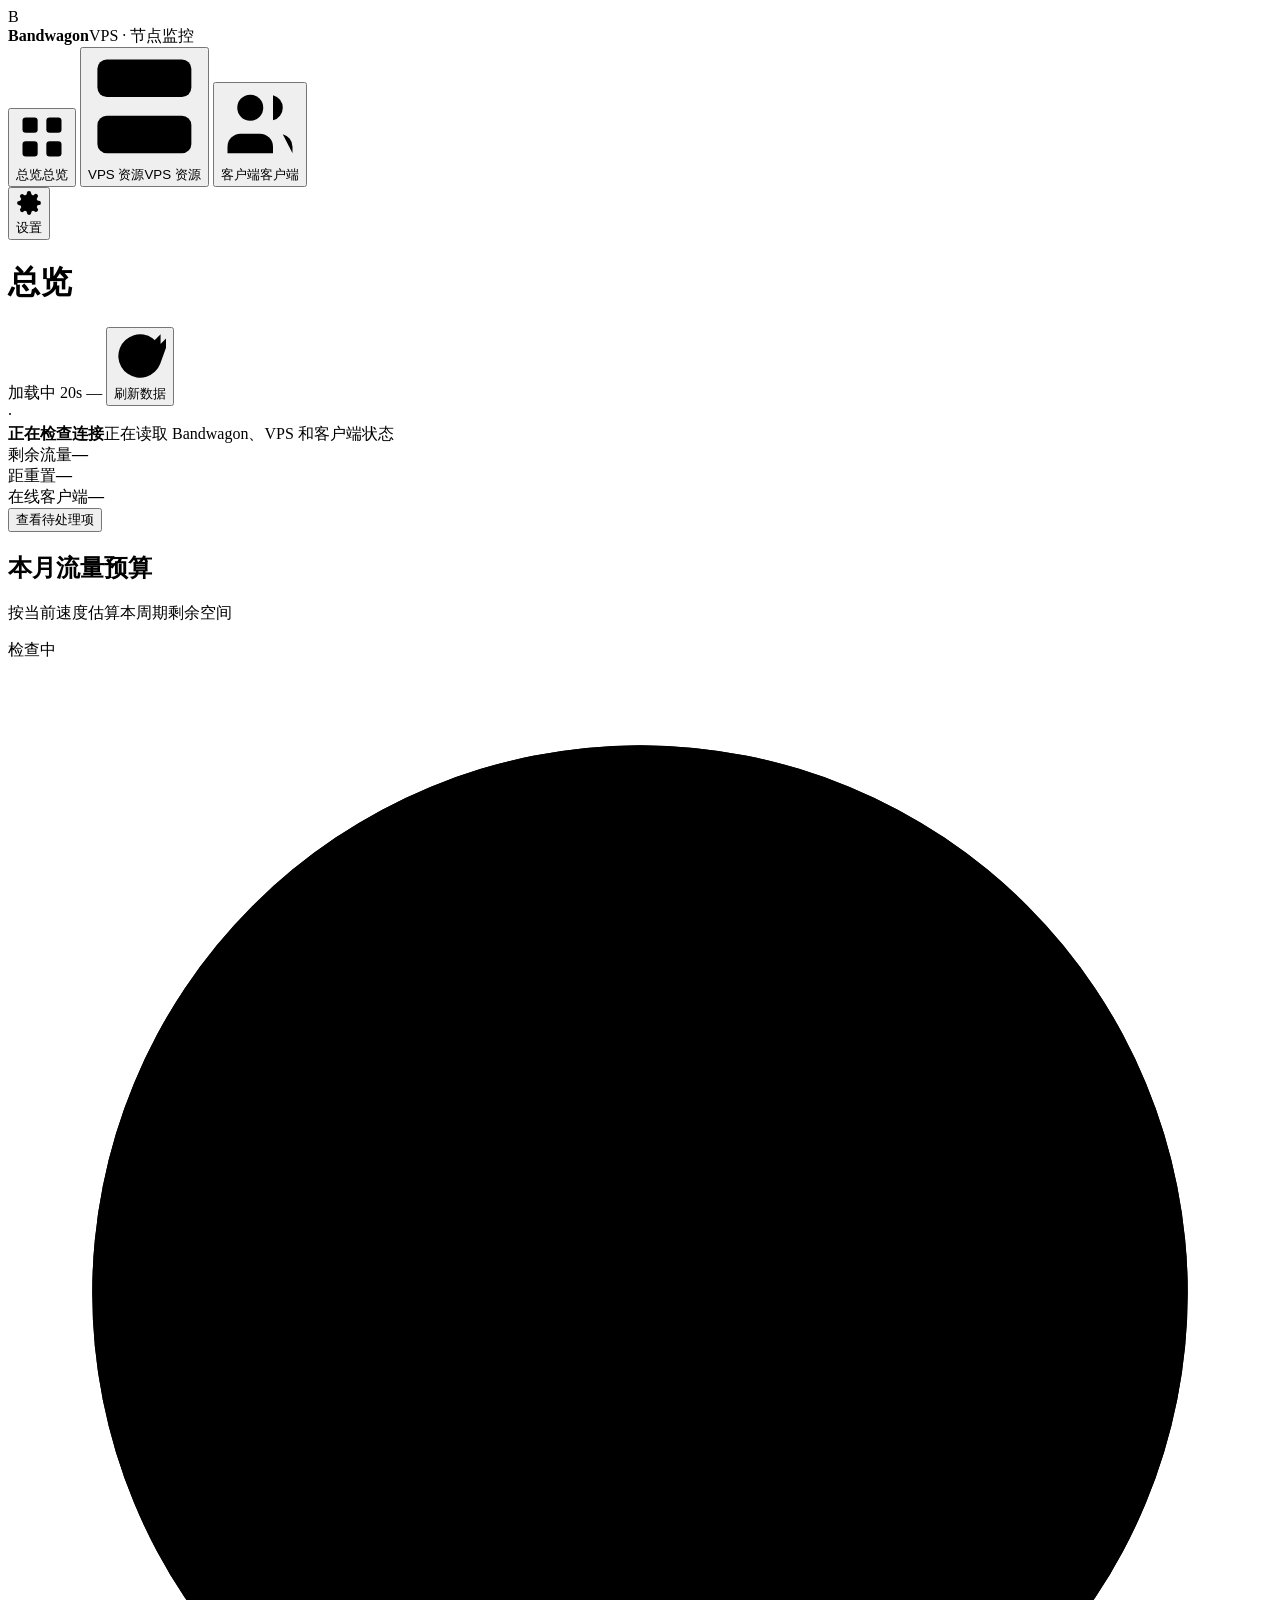
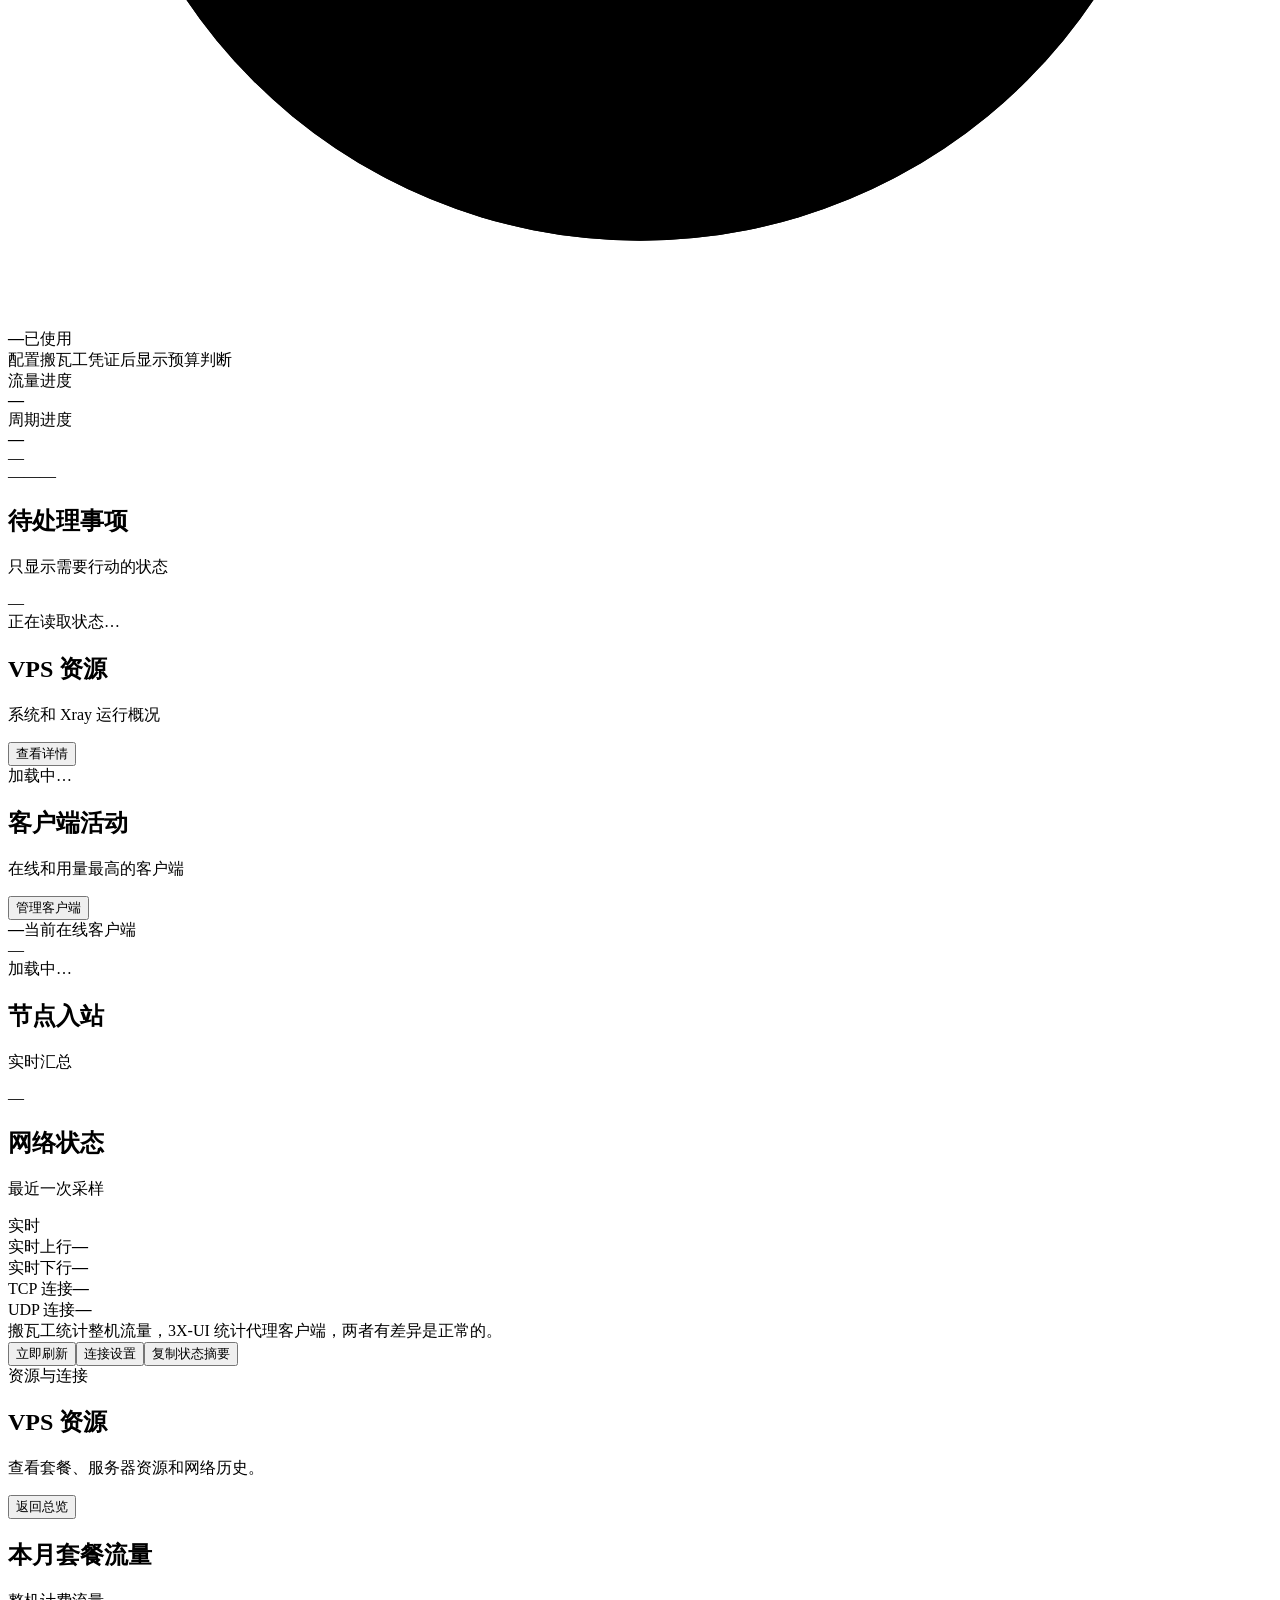
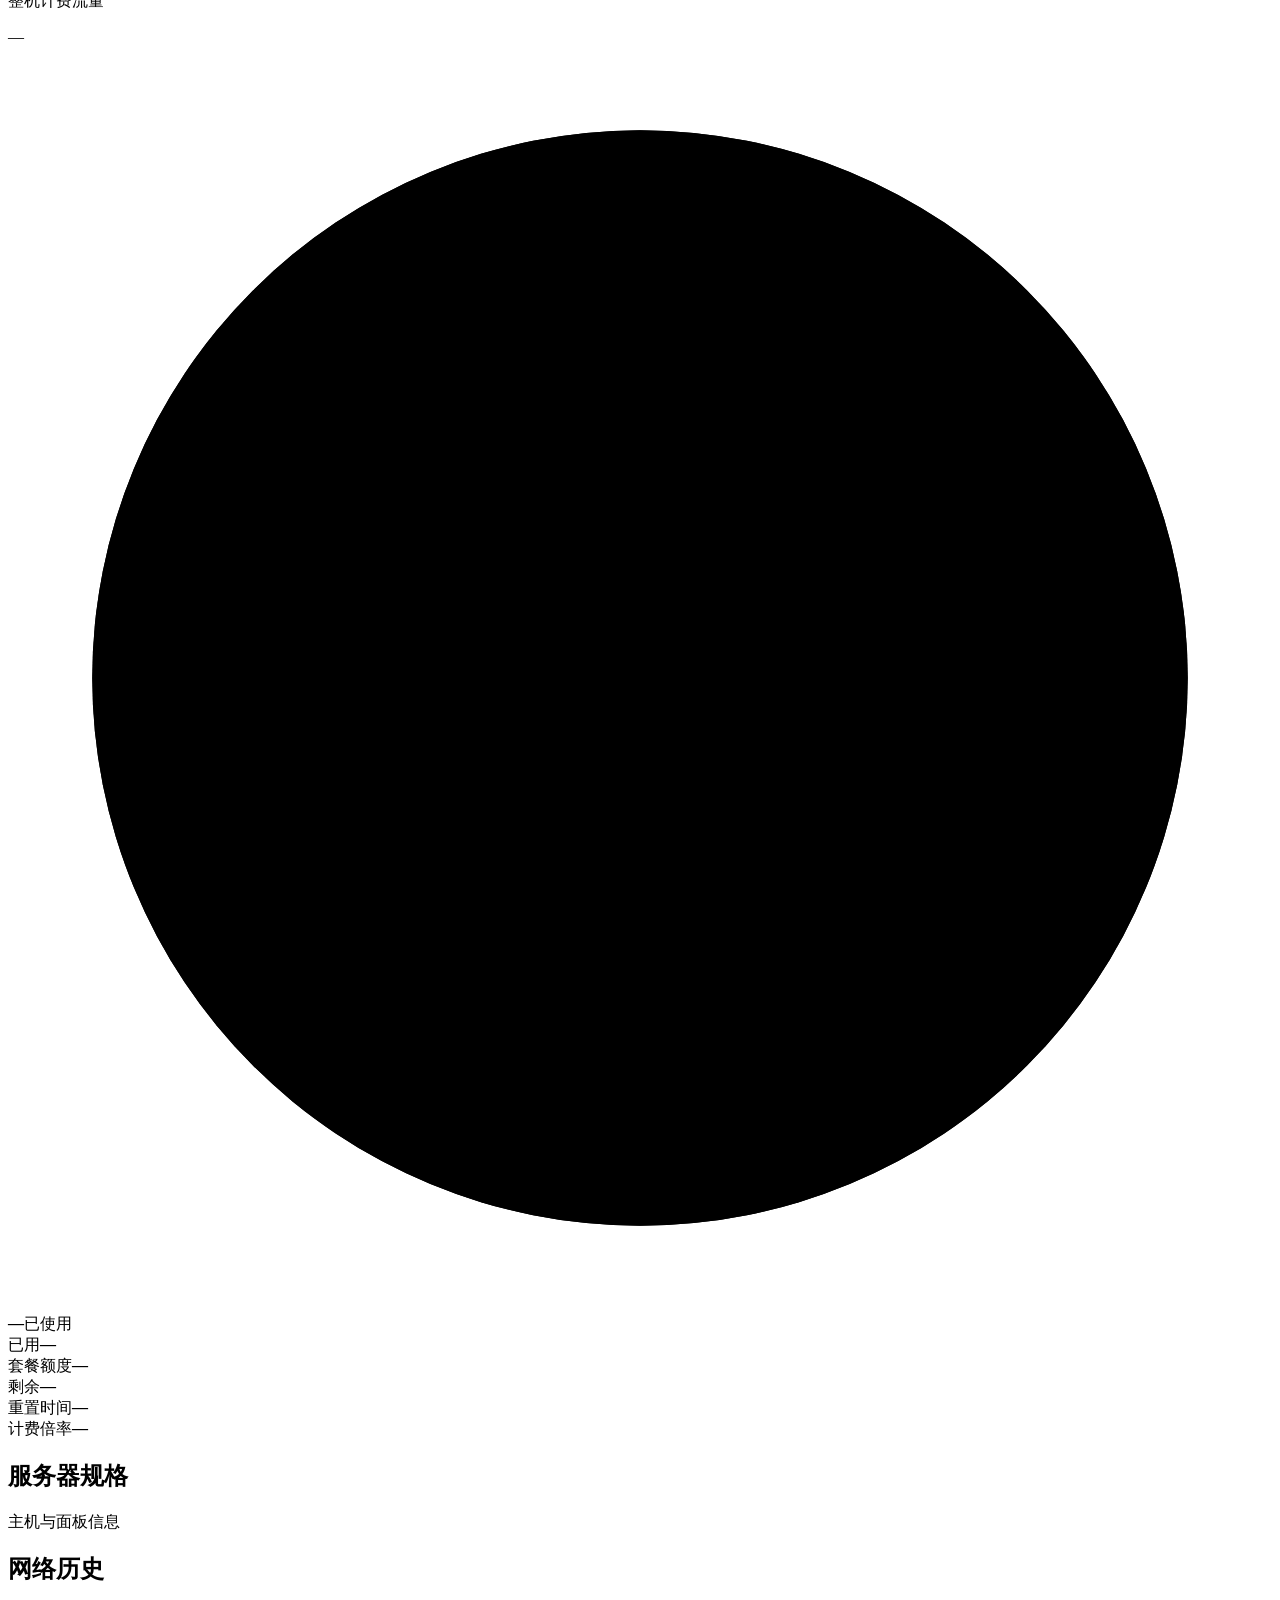
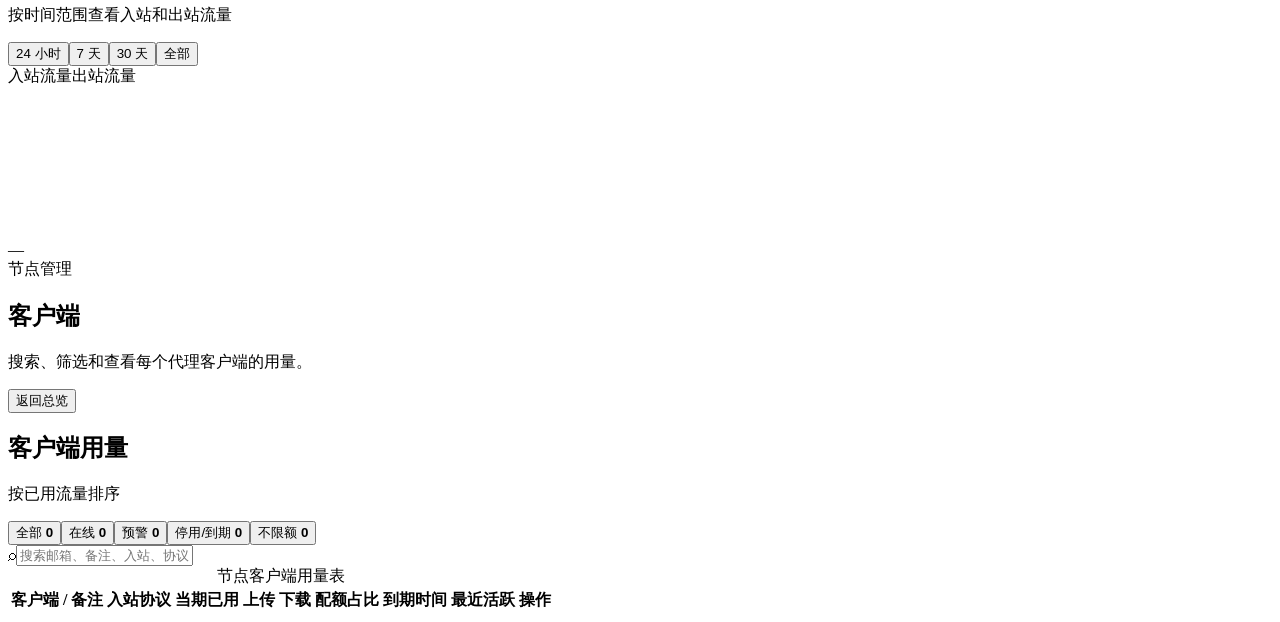
==== web/index.html @ 599cb710 "remove redundant subtitle and footer text for cleaner UI" ====
<!DOCTYPE html>
<html lang="zh-CN" data-theme="light">
<head>
  <meta charset="UTF-8" />
  <meta name="viewport" content="width=device-width, initial-scale=1" />
  <title>Bandwagon · 流量监控</title>
  <meta name="color-scheme" content="light dark" />
  <link rel="stylesheet" href="/assets/styles.css" />
  <script>
    (() => {
      const saved = localStorage.getItem("wagongTheme");
      document.documentElement.dataset.theme = saved === "dark" ? "dark" : "light";
    })();
  </script>
</head>
<body>
  <div class="app-shell">
    <aside class="sidebar" aria-label="主导航">
      <div class="brand">
        <div class="brand-mark" aria-hidden="true">B</div>
        <div class="brand-copy"><strong>Bandwagon</strong><span>VPS · 节点监控</span></div>
      </div>
      <nav class="nav" aria-label="页面导航">
        <button class="nav-item active" data-tab="overview" type="button" aria-current="page">
          <svg viewBox="0 0 24 24" aria-hidden="true"><rect x="3" y="3" width="7" height="7" rx="1.5"/><rect x="14" y="3" width="7" height="7" rx="1.5"/><rect x="14" y="14" width="7" height="7" rx="1.5"/><rect x="3" y="14" width="7" height="7" rx="1.5"/></svg><span>总览</span><span class="nav-tip">总览</span>
        </button>
        <button class="nav-item" data-tab="bwh" type="button">
          <svg viewBox="0 0 24 24" aria-hidden="true"><rect x="2" y="2" width="20" height="8" rx="2"/><rect x="2" y="14" width="20" height="8" rx="2"/><line x1="6" y1="6" x2="6.01" y2="6"/><line x1="6" y1="18" x2="6.01" y2="18"/></svg><span>VPS 资源</span><span class="nav-tip">VPS 资源</span>
        </button>
        <button class="nav-item" data-tab="clients" type="button">
          <svg viewBox="0 0 24 24" aria-hidden="true"><path d="M16 21v-2a4 4 0 0 0-4-4H6a4 4 0 0 0-4 4v2"/><circle cx="9" cy="7" r="4"/><path d="M22 21v-2a4 4 0 0 0-3-3.87"/><path d="M16 3.13a4 4 0 0 1 0 7.75"/></svg><span>客户端</span><span class="nav-tip">客户端</span>
        </button>
      </nav>
      <div class="side-bottom">
        <button class="nav-item" id="settingsBtn" type="button">
          <svg viewBox="0 0 24 24" aria-hidden="true"><circle cx="12" cy="12" r="3"/><path d="M19.4 15a1.65 1.65 0 0 0 .33 1.82l.06.06a2 2 0 0 1 0 2.83 2 2 0 0 1-2.83 0l-.06-.06a1.65 1.65 0 0 0-1.82-.33 1.65 1.65 0 0 0-1 1.51V21a2 2 0 0 1-2 2 2 2 0 0 1-2-2v-.09A1.65 1.65 0 0 0 9 19.4a1.65 1.65 0 0 0-1.82.33l-.06.06a2 2 0 0 1-2.83 0 2 2 0 0 1 0-2.83l.06-.06a1.65 1.65 0 0 0 .33-1.82 1.65 1.65 0 0 0-1.51-1H3a2 2 0 0 1-2-2 2 2 0 0 1 2-2h.09A1.65 1.65 0 0 0 4.6 9a1.65 1.65 0 0 0-.33-1.82l-.06-.06a2 2 0 0 1 0-2.83 2 2 0 0 1 2.83 0l.06.06a1.65 1.65 0 0 0 1.82.33H9a1.65 1.65 0 0 0 1-1.51V3a2 2 0 0 1 2-2 2 2 0 0 1 2 2v.09a1.65 1.65 0 0 0 1 1.51 1.65 1.65 0 0 0 1.82-.33l.06-.06a2 2 0 0 1 2.83 0 2 2 0 0 1 0 2.83l-.06.06a1.65 1.65 0 0 0-.33 1.82 1.65 1.65 0 0 0 1.51 1H21a2 2 0 0 1 2 2 2 2 0 0 1-2 2h-.09a1.65 1.65 0 0 0-1.51 1z"/></svg><span>设置</span>
        </button>
      </div>
    </aside>

    <main class="content">
      <header class="pagebar">
        <div><h1 id="pageTitle">总览</h1></div>
        <div class="pagebar-actions">
          <span id="modeChip" class="status-chip">加载中</span>
          <span id="countdownChip" class="countdown" title="自动刷新倒计时">20s</span>
          <span id="stamp" class="stamp">—</span>
          <button class="ghost refresh-btn" id="refreshBtn" type="button" title="刷新 (Cmd+R)"><svg class="spin-icon" viewBox="0 0 24 24" aria-hidden="true"><path d="M21.5 2v6h-6M21.34 15.57a10 10 0 1 1-.57-8.38l5.67-5.67"/></svg><span>刷新数据</span></button>
        </div>
      </header>
      <div id="banner" class="banner" role="status" aria-live="polite"></div>

      <section class="tab active" id="tab-overview" aria-labelledby="pageTitle">
        <div class="overview-stack">
          <section class="status-banner" id="healthSummary" aria-live="polite">
            <div class="status-symbol" id="healthSymbol" aria-hidden="true">·</div>
            <div class="status-copy"><strong id="healthTitle">正在检查连接</strong><span id="healthDetail">正在读取 Bandwagon、VPS 和客户端状态</span></div>
            <div class="health-facts"><div><span>剩余流量</span><b id="healthLeft">—</b></div><div><span>距重置</span><b id="healthReset">—</b></div><div><span>在线客户端</span><b id="healthOnline">—</b></div></div>
            <button class="ghost status-action" id="attentionAction" type="button">查看待处理项</button>
          </section>

          <div class="overview-grid">
            <article class="section budget-section">
              <div class="section-head"><div><h2>本月流量预算</h2><p>按当前速度估算本周期剩余空间</p></div><span class="section-note" id="budgetStatusBadge">检查中</span></div>
              <div class="budget-layout">
                <div class="quota-ring" aria-label="本月流量使用比例"><svg viewBox="0 0 120 120" aria-hidden="true"><circle cx="60" cy="60" r="52" class="ring-track"/><circle id="ovrArc" cx="60" cy="60" r="52" class="ring-progress" stroke-dasharray="0 327"/></svg><div class="ring-label"><b id="ovrPct">—</b><span>已使用</span></div></div>
                <div class="budget-content"><div class="budget-lead" id="budgetHeadline">配置搬瓦工凭证后显示预算判断</div><div class="progress-row"><span>流量进度</span><div class="progress-bar"><i id="trafficProgressBar"></i></div><b id="trafficProgressVal">—</b></div><div class="progress-row"><span>周期进度</span><div class="progress-bar"><i id="timeProgressBar"></i></div><b id="timeProgressVal">—</b></div><div class="budget-tips" id="budgetTips">—</div></div>
              </div>
              <div class="legacy-surface" aria-hidden="true"><div id="budgetPanel"></div><span id="ovrUsed">—</span><span id="ovrLeft">—</span><span id="ovrReset">—</span></div>
            </article>
            <article class="section attention-section" id="attentionPanel">
              <div class="section-head"><div><h2>待处理事项</h2><p>只显示需要行动的状态</p></div><span class="section-note" id="attentionCount">—</span></div>
              <div id="attentionList" class="attention-list"><div class="empty-state compact">正在读取状态…</div></div>
            </article>
          </div>

          <div class="overview-grid summary-grid">
            <article class="section"><div class="section-head"><div><h2>VPS 资源</h2><p>系统和 Xray 运行概况</p></div><button class="text-btn" type="button" data-go-tab="bwh">查看详情</button></div><div id="resourceSummary" class="resource-list"><div class="empty-state compact">加载中…</div></div><div class="legacy-surface" aria-hidden="true" id="statGrid"></div></article>
            <article class="section"><div class="section-head"><div><h2>客户端活动</h2><p>在线和用量最高的客户端</p></div><button class="text-btn" type="button" data-go-tab="clients">管理客户端</button></div><div class="client-lead"><div><b id="clientOnlineSummary">—</b><span>当前在线客户端</span></div><span id="clientTotalSummary">—</span></div><div id="clientSummary" class="client-summary"><div class="empty-state compact">加载中…</div></div></article>
          </div>

          <div class="overview-grid detail-grid">
            <article class="section"><div class="section-head"><div><h2>节点入站</h2><p>实时汇总</p></div><span class="section-note" id="inboundCountSummary">—</span></div><div id="inboundList" class="kv-list"></div><div class="legacy-surface" aria-hidden="true" id="inboundSkel"></div></article>
            <article class="section"><div class="section-head"><div><h2>网络状态</h2><p>最近一次采样</p></div><span class="section-note">实时</span></div><div id="networkLiveStats" class="live-grid"><div class="live-box"><span>实时上行</span><b class="up" id="liveIoUp">—</b></div><div class="live-box"><span>实时下行</span><b class="down" id="liveIoDown">—</b></div><div class="live-box"><span>TCP 连接</span><b id="liveTcp">—</b></div><div class="live-box"><span>UDP 连接</span><b id="liveUdp">—</b></div></div><div class="note">搬瓦工统计整机流量，3X-UI 统计代理客户端，两者有差异是正常的。</div><div class="legacy-surface" aria-hidden="true" id="netSkel"></div></article>
          </div>
          <div class="quick-actions"><button class="quick-btn" id="quickRefresh" type="button">立即刷新</button><button class="quick-btn" id="quickSettings" type="button">连接设置</button><button class="quick-btn" id="quickCopy" type="button">复制状态摘要</button></div>
        </div>
      </section>

      <section class="tab" id="tab-bwh" aria-labelledby="pageTitle">
        <div class="section page-intro"><div><span class="eyebrow">资源与连接</span><h2>VPS 资源</h2><p>查看套餐、服务器资源和网络历史。</p></div><button class="ghost" type="button" data-go-tab="overview">返回总览</button></div>
        <div class="detail-grid vps-grid">
          <article class="section"><div class="section-head"><div><h2>本月套餐流量</h2><p>整机计费流量</p></div><span class="section-note" id="bwhWhere">—</span></div><div class="quota-layout"><div class="quota-ring small"><svg viewBox="0 0 120 120" aria-hidden="true"><circle cx="60" cy="60" r="52" class="ring-track"/><circle id="ringArc" cx="60" cy="60" r="52" class="ring-progress" stroke-dasharray="0 327"/></svg><div class="ring-label"><b id="bwhPct">—</b><span>已使用</span></div></div><div class="kv"><div><span>已用</span><b id="bwhUsed">—</b></div><div><span>套餐额度</span><b id="bwhQuota">—</b></div><div><span>剩余</span><b id="bwhLeft">—</b></div><div><span>重置时间</span><b id="bwhReset">—</b></div><div><span>计费倍率</span><b id="bwhMultiplier">—</b></div></div></div></article>
          <article class="section"><div class="section-head"><div><h2>服务器规格</h2><p>主机与面板信息</p></div></div><div class="meta-grid" id="metaGrid"></div></article>
        </div>
        <article class="section chart-card"><div class="section-head"><div><h2>网络历史</h2><p>按时间范围查看入站和出站流量</p></div><div class="seg" id="chartRangeSeg"><button data-range="24h" type="button">24 小时</button><button data-range="7d" type="button">7 天</button><button data-range="30d" type="button">30 天</button><button data-range="all" type="button">全部</button></div></div><div class="chart-meta" id="chartMeta"></div><div class="legend"><span><i class="in"></i>入站流量</span><span><i class="out"></i>出站流量</span></div><div class="chart-wrap"><canvas id="netChart" aria-label="网络历史流量图表"></canvas></div></article>
        <div class="legacy-surface" aria-hidden="true"><span id="bwhResetLegacy">—</span></div>
      </section>

      <section class="tab" id="tab-clients" aria-labelledby="pageTitle">
        <div class="section page-intro"><div><span class="eyebrow">节点管理</span><h2>客户端</h2><p>搜索、筛选和查看每个代理客户端的用量。</p></div><button class="ghost" type="button" data-go-tab="overview">返回总览</button></div>
        <div class="meta-grid wide-meta" id="xuiMetaGrid"></div>
        <article class="section clients-section"><div class="section-head clients-head"><div><h2>客户端用量</h2><p id="clientTableHint">按已用流量排序</p></div><div class="filter-pills" id="statePills"><button class="pill active" data-filter="all" type="button">全部 <b id="countAll">0</b></button><button class="pill" data-filter="online" type="button">在线 <b id="countOnline">0</b></button><button class="pill" data-filter="warn" type="button">预警 <b id="countWarn">0</b></button><button class="pill" data-filter="off" type="button">停用/到期 <b id="countOff">0</b></button><button class="pill" data-filter="unlimited" type="button">不限额 <b id="countUnlimited">0</b></button></div></div><div class="filters"><label class="search-box"><span aria-hidden="true">⌕</span><input id="q" placeholder="搜索邮箱、备注、入站、协议或端口" autocomplete="off" aria-label="搜索客户端" /></label></div><div class="table-wrap"><table><caption class="sr-only">节点客户端用量表</caption><thead><tr><th scope="col" data-sort="comment" tabindex="0" aria-label="按客户端或备注排序">客户端 / 备注 <span class="sort-ic"></span></th><th scope="col" data-sort="inbound" tabindex="0">入站协议 <span class="sort-ic"></span></th><th scope="col" data-sort="used" tabindex="0">当期已用 <span class="sort-ic"></span></th><th scope="col" data-sort="up" tabindex="0">上传 <span class="sort-ic"></span></th><th scope="col" data-sort="down" tabindex="0">下载 <span class="sort-ic"></span></th><th scope="col" data-sort="percent" tabindex="0">配额占比 <span class="sort-ic"></span></th><th scope="col" data-sort="expiryTime" tabindex="0">到期时间 <span class="sort-ic"></span></th><th scope="col" data-sort="lastOnline" tabindex="0">最近活跃 <span class="sort-ic"></span></th><th scope="col">操作</th></tr></thead><tbody id="tbody"></tbody></table></div></article>
      </section>

    </main>
  </div>

  <div id="settingsMask" class="mask" hidden>
    <form class="section settings" id="settingsForm" role="dialog" aria-modal="true" aria-labelledby="settingsTitle">
      <div class="settings-head"><div><span class="eyebrow">Bandwagon</span><h2 id="settingsTitle">设置与连接</h2></div><button class="icon-btn" id="settingsCloseBtn" type="button" aria-label="关闭设置">×</button></div>
      <p class="hint">凭证保存在本机 Application Support 目录，仅当前用户可读。</p>
            <div class="settings-sections">
        <section class="settings-section" data-section="bwh">
          <h3 class="settings-section-title">搬瓦工连接</h3>
          <div class="settings-section-body">
            <div class="form-grid">
              <label>VEID<input id="bwhVeid" placeholder="例如：1234567" autocomplete="off" /></label>
              <label>API Key<div class="input-wrap"><input id="bwhApiKey" type="password" placeholder="已保存则留空" autocomplete="off" /><button class="eye-btn" type="button" data-for="bwhApiKey" aria-label="显示或隐藏 API Key">显示</button></div></label>
              <label class="wide">API Base URL<input id="bwhApiBase" placeholder="https://api.64clouds.com/v1" autocomplete="off" /></label>
            </div>
            <div class="test-row"><button class="ghost test-btn" id="testBwhBtn" type="button">测试 KiwiVM 连接</button><span class="test-res" id="testBwhRes" role="status" aria-live="polite"></span></div>
          </div>
        </section>
        <section class="settings-section" data-section="xui">
          <h3 class="settings-section-title">3X-UI 连接</h3>
          <div class="settings-section-body">
            <div class="form-grid">
              <label class="wide">面板地址<input id="xuiBaseUrl" placeholder="http://127.0.0.1:2053 或 https://域名:2053/secret" autocomplete="off" /></label>
              <label>API Token<div class="input-wrap"><input id="xuiApiToken" type="password" placeholder="推荐；已保存则留空" autocomplete="off" /><button class="eye-btn" type="button" data-for="xuiApiToken" aria-label="显示或隐藏 API Token">显示</button></div></label>
              <label>用户名<input id="xuiUsername" autocomplete="off" /></label>
              <label>面板密码<div class="input-wrap"><input id="xuiPassword" type="password" placeholder="已保存则留空" autocomplete="off" /><button class="eye-btn" type="button" data-for="xuiPassword" aria-label="显示或隐藏面板密码">显示</button></div></label>
              <label>两步验证码<input id="xuiTwoFactor" placeholder="可选" autocomplete="off" /></label>
              <label class="check wide"><input id="xuiVerifySsl" type="checkbox" checked /> 校验 HTTPS 证书（自签证书请关闭）</label>
            </div>
            <div class="test-row"><button class="ghost test-btn" id="testXuiBtn" type="button">测试 3X-UI 连接</button><span class="test-res" id="testXuiRes" role="status" aria-live="polite"></span></div>
          </div>
        </section>
        <section class="settings-section" data-section="prefs">
          <h3 class="settings-section-title">偏好与安全</h3>
          <div class="settings-section-body">
            <div class="form-grid">
              <label>自动刷新间隔<select id="refreshInterval"><option value="10">10 秒</option><option value="20" selected>20 秒（推荐）</option><option value="30">30 秒</option><option value="60">60 秒</option></select></label>
              <label>界面主题<select id="themeSelect"><option value="light" selected>浅色主题</option><option value="dark">深色主题</option></select></label>
              <label class="check wide"><input id="clearSecrets" type="checkbox" /> 清除已保存的 API Key、Token 和密码</label>
            </div>
          </div>
        </section>
      </div><p class="err" id="settingsErr" role="alert"></p><div class="settings-actions"><button class="ghost" id="settingsCancel" type="button">取消</button><button class="primary" type="submit">保存并刷新</button></div>
    </form>
  </div>
  <div id="toast" class="toast" role="status" aria-live="polite"></div>
  <script src="/assets/app.js"></script>
</body>
</html>
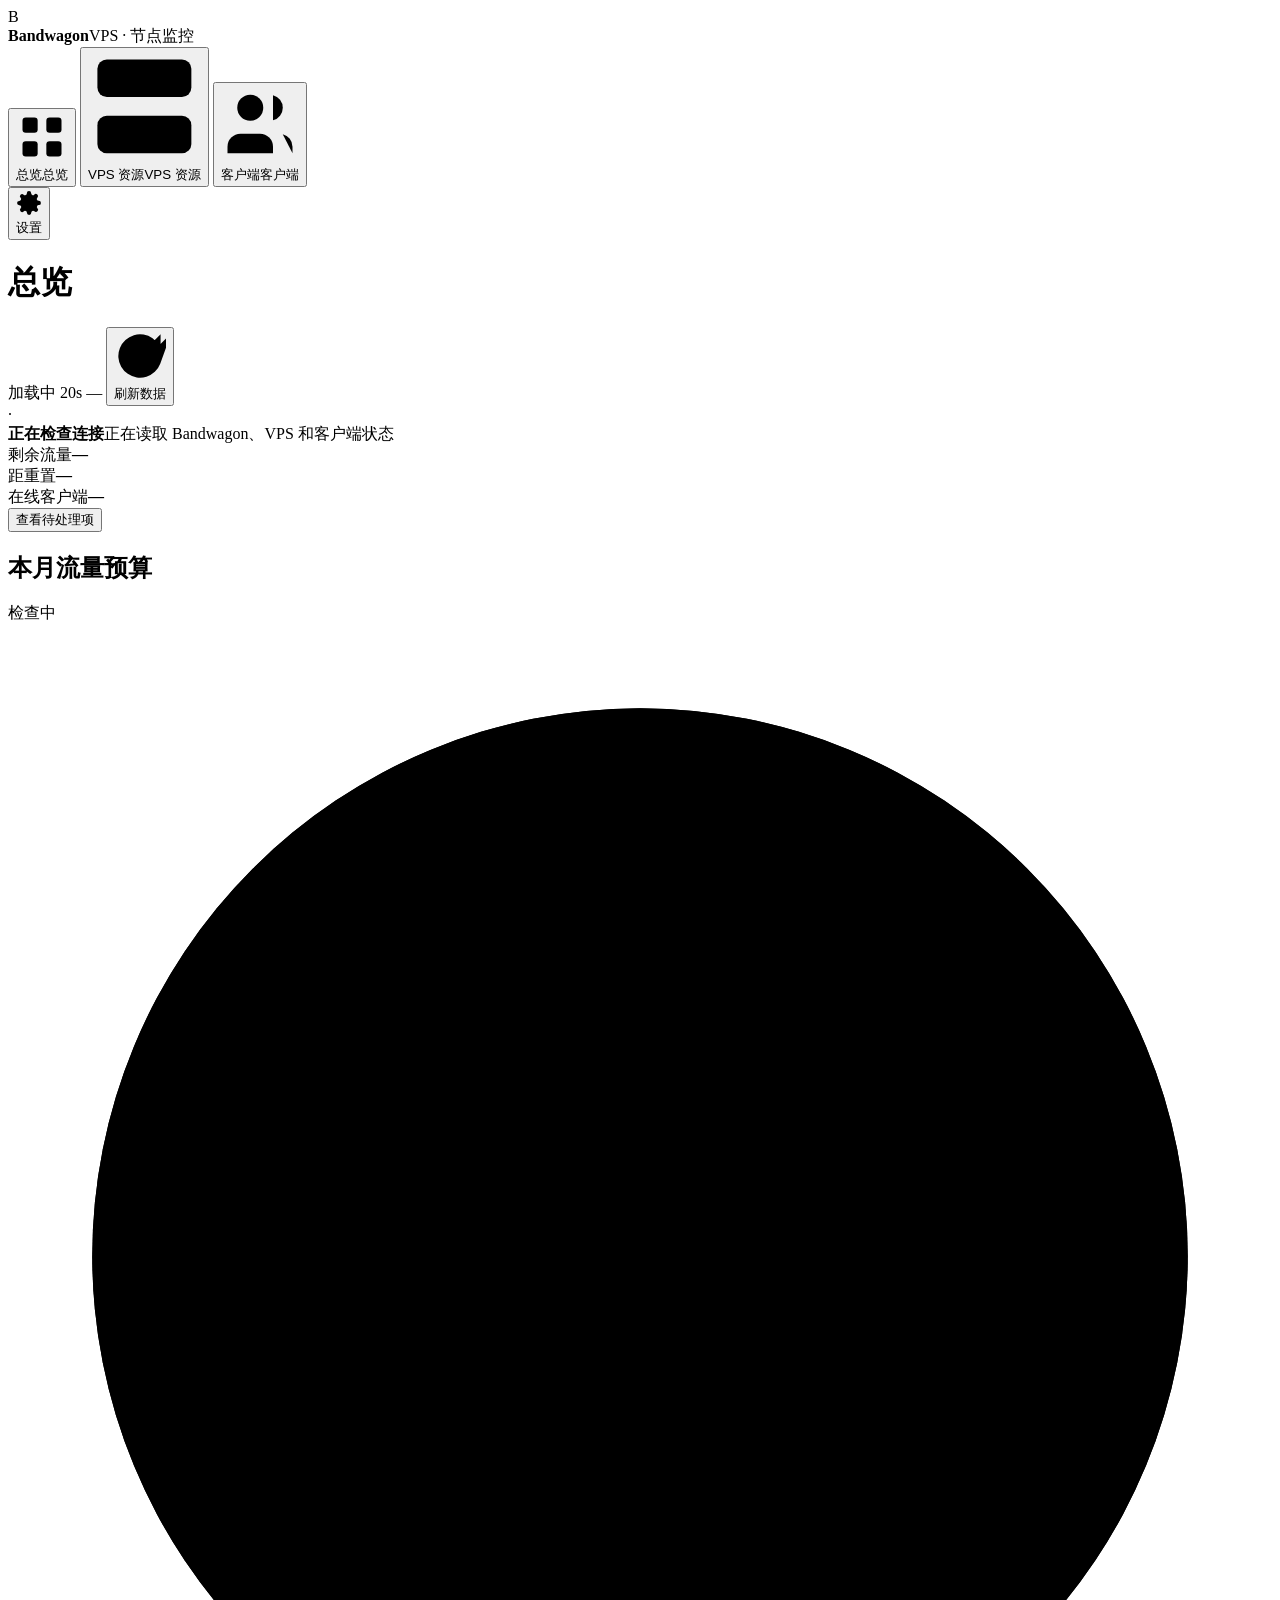
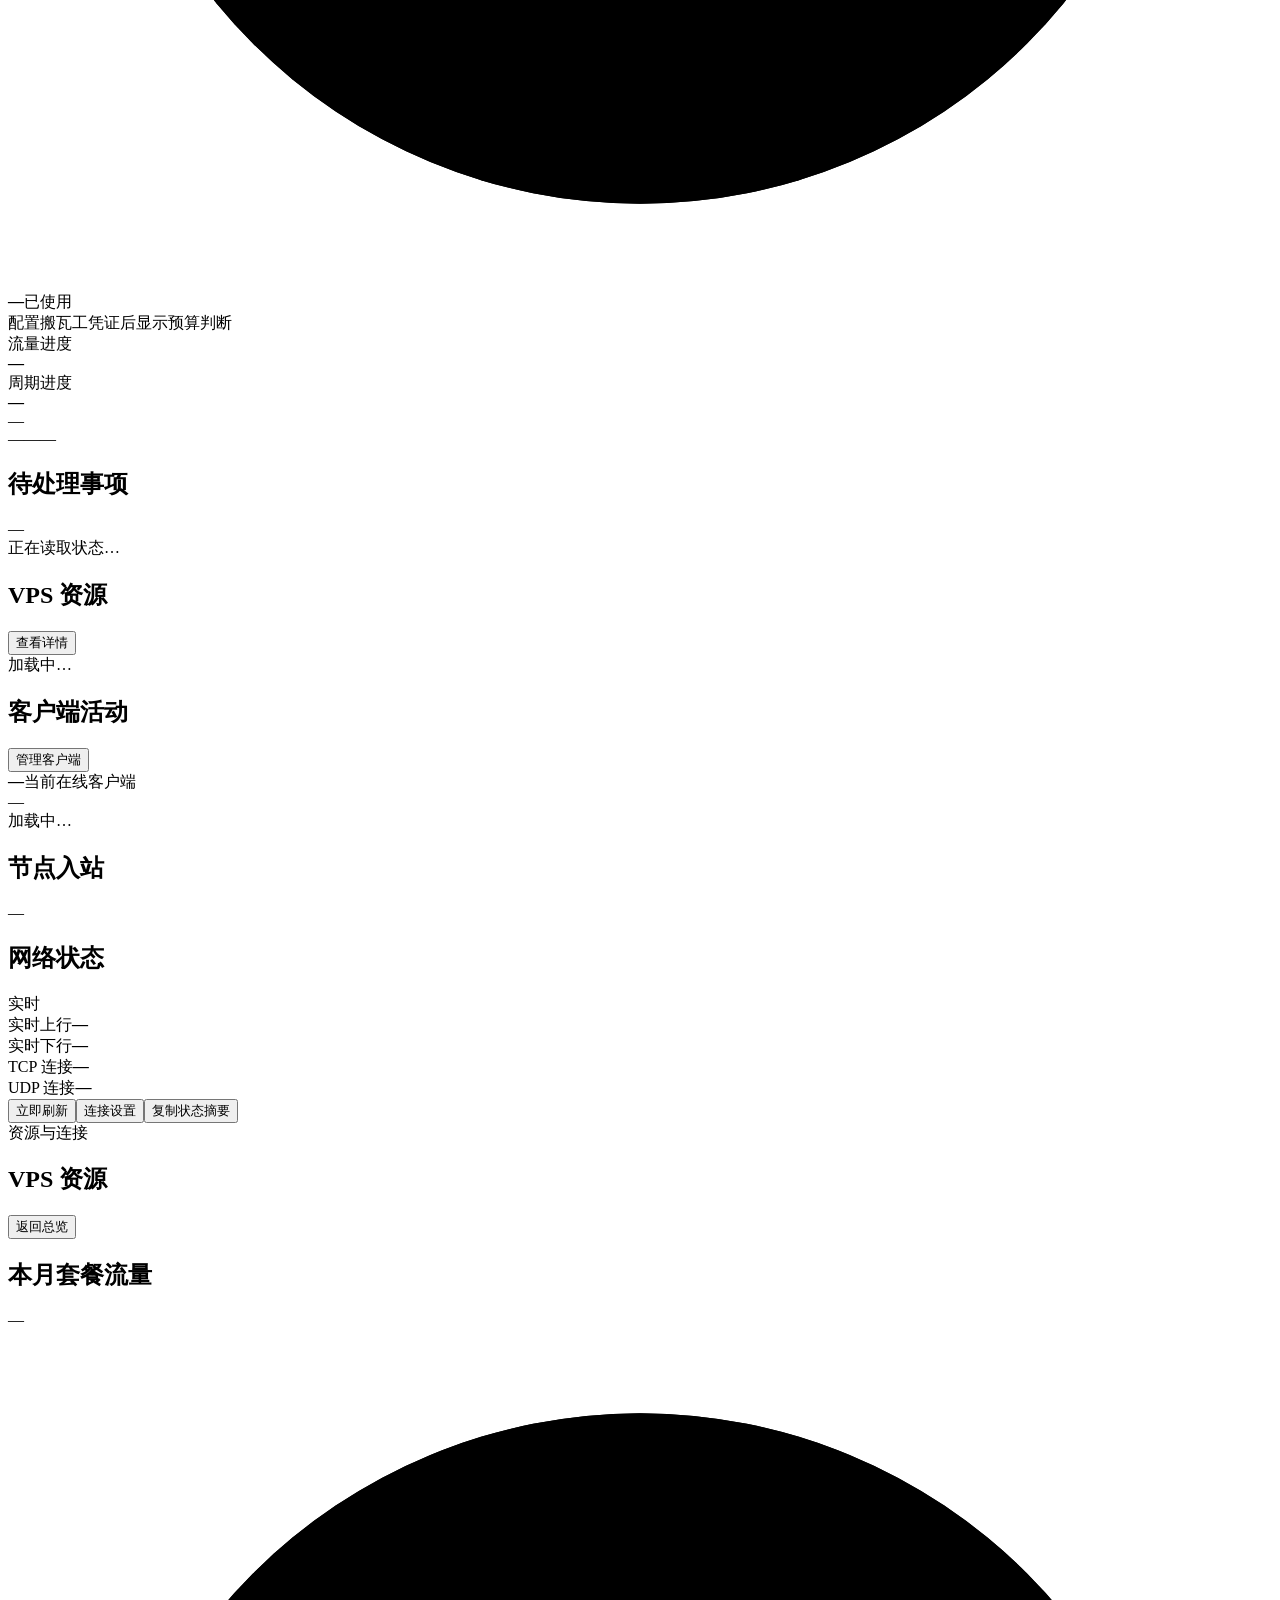
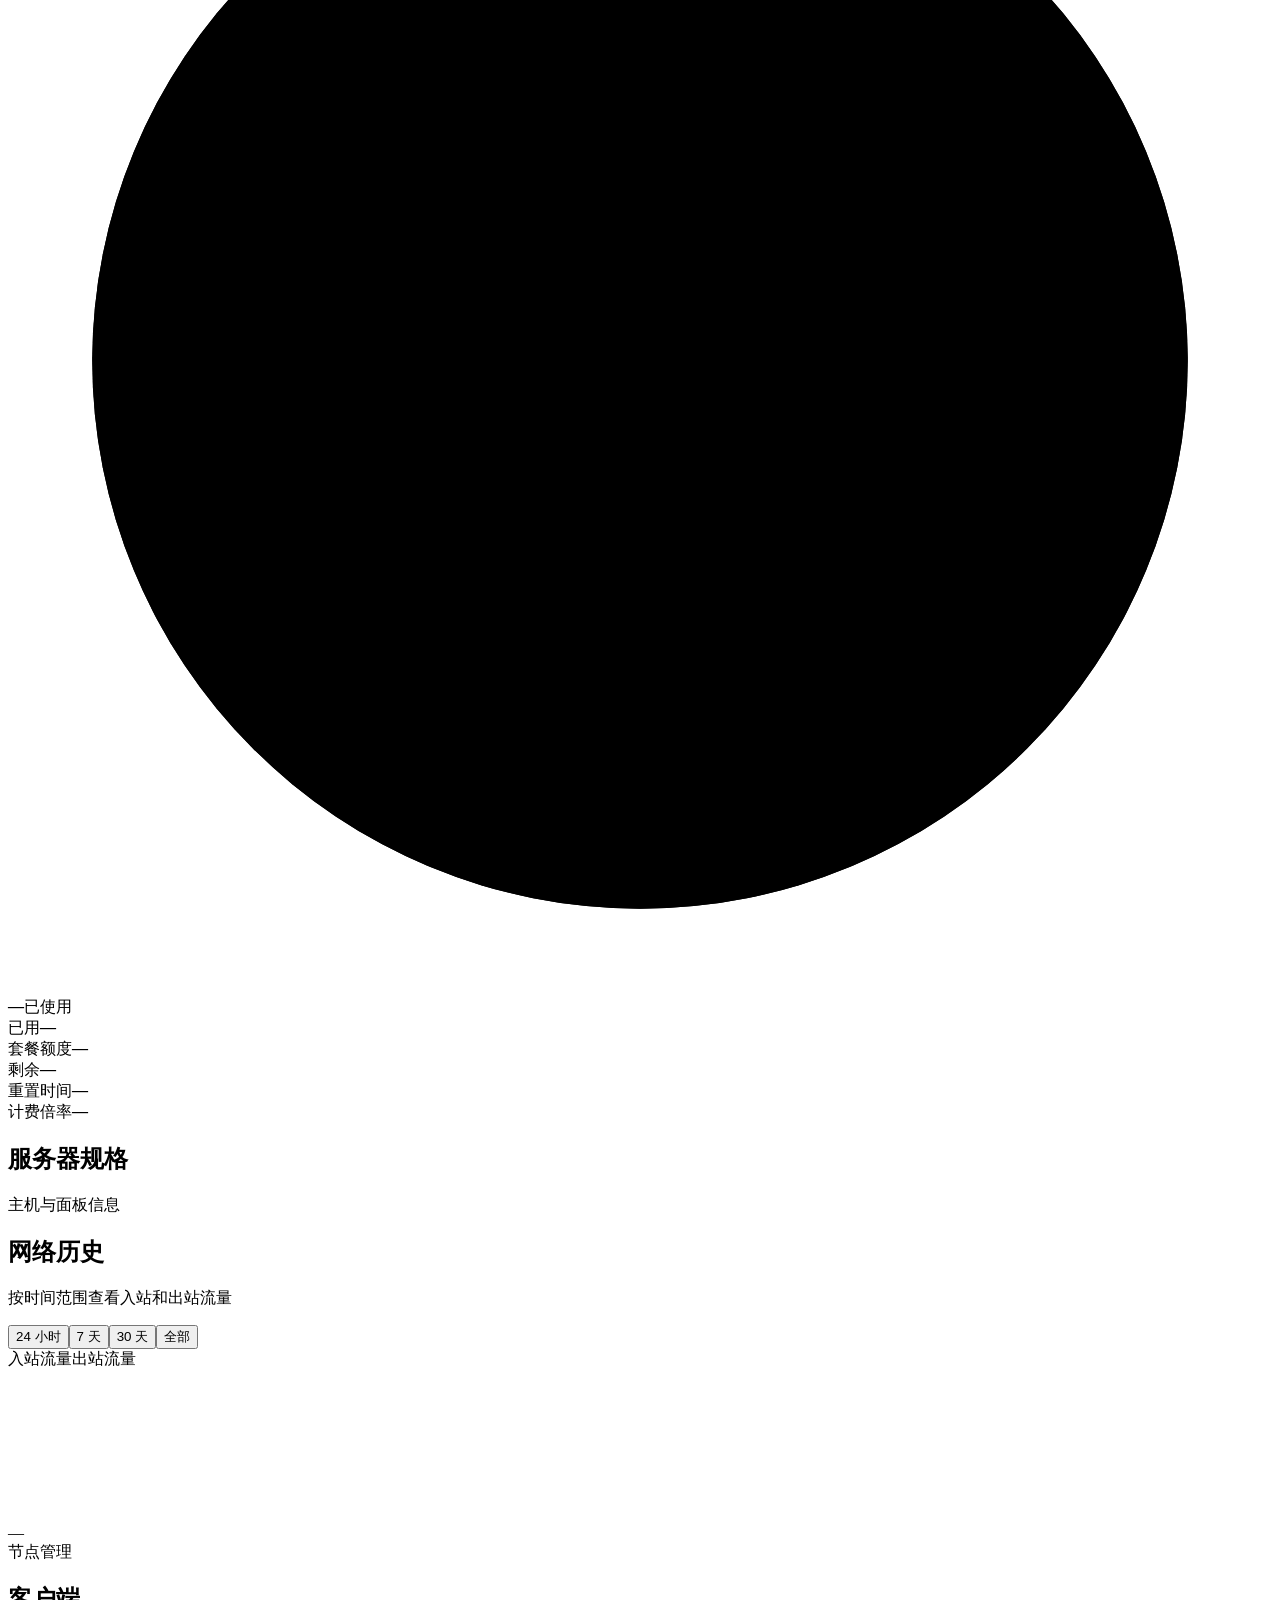
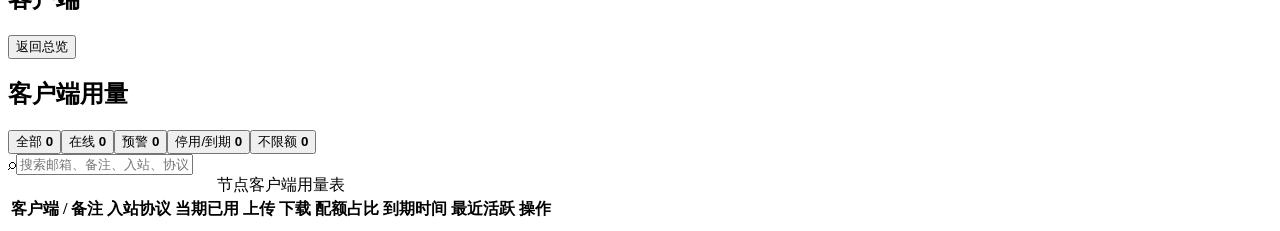
==== commit 4c03266c: "refactor: aggressively remove non-essential UI text - strip explanatory subtitles from all section h" ====
--- a/web/index.html
+++ b/web/index.html
@@ -61,7 +61,7 @@
 
           <div class="overview-grid">
             <article class="section budget-section">
-              <div class="section-head"><div><h2>本月流量预算</h2><p>按当前速度估算本周期剩余空间</p></div><span class="section-note" id="budgetStatusBadge">检查中</span></div>
+              <div class="section-head"><div><h2>本月流量预算</h2></div><span class="section-note" id="budgetStatusBadge">检查中</span></div>
               <div class="budget-layout">
                 <div class="quota-ring" aria-label="本月流量使用比例"><svg viewBox="0 0 120 120" aria-hidden="true"><circle cx="60" cy="60" r="52" class="ring-track"/><circle id="ovrArc" cx="60" cy="60" r="52" class="ring-progress" stroke-dasharray="0 327"/></svg><div class="ring-label"><b id="ovrPct">—</b><span>已使用</span></div></div>
                 <div class="budget-content"><div class="budget-lead" id="budgetHeadline">配置搬瓦工凭证后显示预算判断</div><div class="progress-row"><span>流量进度</span><div class="progress-bar"><i id="trafficProgressBar"></i></div><b id="trafficProgressVal">—</b></div><div class="progress-row"><span>周期进度</span><div class="progress-bar"><i id="timeProgressBar"></i></div><b id="timeProgressVal">—</b></div><div class="budget-tips" id="budgetTips">—</div></div>
@@ -69,28 +69,28 @@
               <div class="legacy-surface" aria-hidden="true"><div id="budgetPanel"></div><span id="ovrUsed">—</span><span id="ovrLeft">—</span><span id="ovrReset">—</span></div>
             </article>
             <article class="section attention-section" id="attentionPanel">
-              <div class="section-head"><div><h2>待处理事项</h2><p>只显示需要行动的状态</p></div><span class="section-note" id="attentionCount">—</span></div>
+              <div class="section-head"><div><h2>待处理事项</h2></div><span class="section-note" id="attentionCount">—</span></div>
               <div id="attentionList" class="attention-list"><div class="empty-state compact">正在读取状态…</div></div>
             </article>
           </div>
 
           <div class="overview-grid summary-grid">
-            <article class="section"><div class="section-head"><div><h2>VPS 资源</h2><p>系统和 Xray 运行概况</p></div><button class="text-btn" type="button" data-go-tab="bwh">查看详情</button></div><div id="resourceSummary" class="resource-list"><div class="empty-state compact">加载中…</div></div><div class="legacy-surface" aria-hidden="true" id="statGrid"></div></article>
-            <article class="section"><div class="section-head"><div><h2>客户端活动</h2><p>在线和用量最高的客户端</p></div><button class="text-btn" type="button" data-go-tab="clients">管理客户端</button></div><div class="client-lead"><div><b id="clientOnlineSummary">—</b><span>当前在线客户端</span></div><span id="clientTotalSummary">—</span></div><div id="clientSummary" class="client-summary"><div class="empty-state compact">加载中…</div></div></article>
+            <article class="section"><div class="section-head"><div><h2>VPS 资源</h2></div><button class="text-btn" type="button" data-go-tab="bwh">查看详情</button></div><div id="resourceSummary" class="resource-list"><div class="empty-state compact">加载中…</div></div><div class="legacy-surface" aria-hidden="true" id="statGrid"></div></article>
+            <article class="section"><div class="section-head"><div><h2>客户端活动</h2></div><button class="text-btn" type="button" data-go-tab="clients">管理客户端</button></div><div class="client-lead"><div><b id="clientOnlineSummary">—</b><span>当前在线客户端</span></div><span id="clientTotalSummary">—</span></div><div id="clientSummary" class="client-summary"><div class="empty-state compact">加载中…</div></div></article>
           </div>
 
           <div class="overview-grid detail-grid">
-            <article class="section"><div class="section-head"><div><h2>节点入站</h2><p>实时汇总</p></div><span class="section-note" id="inboundCountSummary">—</span></div><div id="inboundList" class="kv-list"></div><div class="legacy-surface" aria-hidden="true" id="inboundSkel"></div></article>
-            <article class="section"><div class="section-head"><div><h2>网络状态</h2><p>最近一次采样</p></div><span class="section-note">实时</span></div><div id="networkLiveStats" class="live-grid"><div class="live-box"><span>实时上行</span><b class="up" id="liveIoUp">—</b></div><div class="live-box"><span>实时下行</span><b class="down" id="liveIoDown">—</b></div><div class="live-box"><span>TCP 连接</span><b id="liveTcp">—</b></div><div class="live-box"><span>UDP 连接</span><b id="liveUdp">—</b></div></div><div class="note">搬瓦工统计整机流量，3X-UI 统计代理客户端，两者有差异是正常的。</div><div class="legacy-surface" aria-hidden="true" id="netSkel"></div></article>
+            <article class="section"><div class="section-head"><div><h2>节点入站</h2></div><span class="section-note" id="inboundCountSummary">—</span></div><div id="inboundList" class="kv-list"></div><div class="legacy-surface" aria-hidden="true" id="inboundSkel"></div></article>
+            <article class="section"><div class="section-head"><div><h2>网络状态</h2></div><span class="section-note">实时</span></div><div id="networkLiveStats" class="live-grid"><div class="live-box"><span>实时上行</span><b class="up" id="liveIoUp">—</b></div><div class="live-box"><span>实时下行</span><b class="down" id="liveIoDown">—</b></div><div class="live-box"><span>TCP 连接</span><b id="liveTcp">—</b></div><div class="live-box"><span>UDP 连接</span><b id="liveUdp">—</b></div></div><div class="legacy-surface" aria-hidden="true" id="netSkel"></div></article>
           </div>
           <div class="quick-actions"><button class="quick-btn" id="quickRefresh" type="button">立即刷新</button><button class="quick-btn" id="quickSettings" type="button">连接设置</button><button class="quick-btn" id="quickCopy" type="button">复制状态摘要</button></div>
         </div>
       </section>
 
       <section class="tab" id="tab-bwh" aria-labelledby="pageTitle">
-        <div class="section page-intro"><div><span class="eyebrow">资源与连接</span><h2>VPS 资源</h2><p>查看套餐、服务器资源和网络历史。</p></div><button class="ghost" type="button" data-go-tab="overview">返回总览</button></div>
+        <div class="section page-intro"><div><span class="eyebrow">资源与连接</span><h2>VPS 资源</h2></div><button class="ghost" type="button" data-go-tab="overview">返回总览</button></div>
         <div class="detail-grid vps-grid">
-          <article class="section"><div class="section-head"><div><h2>本月套餐流量</h2><p>整机计费流量</p></div><span class="section-note" id="bwhWhere">—</span></div><div class="quota-layout"><div class="quota-ring small"><svg viewBox="0 0 120 120" aria-hidden="true"><circle cx="60" cy="60" r="52" class="ring-track"/><circle id="ringArc" cx="60" cy="60" r="52" class="ring-progress" stroke-dasharray="0 327"/></svg><div class="ring-label"><b id="bwhPct">—</b><span>已使用</span></div></div><div class="kv"><div><span>已用</span><b id="bwhUsed">—</b></div><div><span>套餐额度</span><b id="bwhQuota">—</b></div><div><span>剩余</span><b id="bwhLeft">—</b></div><div><span>重置时间</span><b id="bwhReset">—</b></div><div><span>计费倍率</span><b id="bwhMultiplier">—</b></div></div></div></article>
+          <article class="section"><div class="section-head"><div><h2>本月套餐流量</h2></div><span class="section-note" id="bwhWhere">—</span></div><div class="quota-layout"><div class="quota-ring small"><svg viewBox="0 0 120 120" aria-hidden="true"><circle cx="60" cy="60" r="52" class="ring-track"/><circle id="ringArc" cx="60" cy="60" r="52" class="ring-progress" stroke-dasharray="0 327"/></svg><div class="ring-label"><b id="bwhPct">—</b><span>已使用</span></div></div><div class="kv"><div><span>已用</span><b id="bwhUsed">—</b></div><div><span>套餐额度</span><b id="bwhQuota">—</b></div><div><span>剩余</span><b id="bwhLeft">—</b></div><div><span>重置时间</span><b id="bwhReset">—</b></div><div><span>计费倍率</span><b id="bwhMultiplier">—</b></div></div></div></article>
           <article class="section"><div class="section-head"><div><h2>服务器规格</h2><p>主机与面板信息</p></div></div><div class="meta-grid" id="metaGrid"></div></article>
         </div>
         <article class="section chart-card"><div class="section-head"><div><h2>网络历史</h2><p>按时间范围查看入站和出站流量</p></div><div class="seg" id="chartRangeSeg"><button data-range="24h" type="button">24 小时</button><button data-range="7d" type="button">7 天</button><button data-range="30d" type="button">30 天</button><button data-range="all" type="button">全部</button></div></div><div class="chart-meta" id="chartMeta"></div><div class="legend"><span><i class="in"></i>入站流量</span><span><i class="out"></i>出站流量</span></div><div class="chart-wrap"><canvas id="netChart" aria-label="网络历史流量图表"></canvas></div></article>
@@ -98,9 +98,9 @@
       </section>
 
       <section class="tab" id="tab-clients" aria-labelledby="pageTitle">
-        <div class="section page-intro"><div><span class="eyebrow">节点管理</span><h2>客户端</h2><p>搜索、筛选和查看每个代理客户端的用量。</p></div><button class="ghost" type="button" data-go-tab="overview">返回总览</button></div>
+        <div class="section page-intro"><div><span class="eyebrow">节点管理</span><h2>客户端</h2></div><button class="ghost" type="button" data-go-tab="overview">返回总览</button></div>
         <div class="meta-grid wide-meta" id="xuiMetaGrid"></div>
-        <article class="section clients-section"><div class="section-head clients-head"><div><h2>客户端用量</h2><p id="clientTableHint">按已用流量排序</p></div><div class="filter-pills" id="statePills"><button class="pill active" data-filter="all" type="button">全部 <b id="countAll">0</b></button><button class="pill" data-filter="online" type="button">在线 <b id="countOnline">0</b></button><button class="pill" data-filter="warn" type="button">预警 <b id="countWarn">0</b></button><button class="pill" data-filter="off" type="button">停用/到期 <b id="countOff">0</b></button><button class="pill" data-filter="unlimited" type="button">不限额 <b id="countUnlimited">0</b></button></div></div><div class="filters"><label class="search-box"><span aria-hidden="true">⌕</span><input id="q" placeholder="搜索邮箱、备注、入站、协议或端口" autocomplete="off" aria-label="搜索客户端" /></label></div><div class="table-wrap"><table><caption class="sr-only">节点客户端用量表</caption><thead><tr><th scope="col" data-sort="comment" tabindex="0" aria-label="按客户端或备注排序">客户端 / 备注 <span class="sort-ic"></span></th><th scope="col" data-sort="inbound" tabindex="0">入站协议 <span class="sort-ic"></span></th><th scope="col" data-sort="used" tabindex="0">当期已用 <span class="sort-ic"></span></th><th scope="col" data-sort="up" tabindex="0">上传 <span class="sort-ic"></span></th><th scope="col" data-sort="down" tabindex="0">下载 <span class="sort-ic"></span></th><th scope="col" data-sort="percent" tabindex="0">配额占比 <span class="sort-ic"></span></th><th scope="col" data-sort="expiryTime" tabindex="0">到期时间 <span class="sort-ic"></span></th><th scope="col" data-sort="lastOnline" tabindex="0">最近活跃 <span class="sort-ic"></span></th><th scope="col">操作</th></tr></thead><tbody id="tbody"></tbody></table></div></article>
+        <article class="section clients-section"><div class="section-head clients-head"><div><h2>客户端用量</h2></div><div class="filter-pills" id="statePills"><button class="pill active" data-filter="all" type="button">全部 <b id="countAll">0</b></button><button class="pill" data-filter="online" type="button">在线 <b id="countOnline">0</b></button><button class="pill" data-filter="warn" type="button">预警 <b id="countWarn">0</b></button><button class="pill" data-filter="off" type="button">停用/到期 <b id="countOff">0</b></button><button class="pill" data-filter="unlimited" type="button">不限额 <b id="countUnlimited">0</b></button></div></div><div class="filters"><label class="search-box"><span aria-hidden="true">⌕</span><input id="q" placeholder="搜索邮箱、备注、入站、协议或端口" autocomplete="off" aria-label="搜索客户端" /></label></div><div class="table-wrap"><table><caption class="sr-only">节点客户端用量表</caption><thead><tr><th scope="col" data-sort="comment" tabindex="0" aria-label="按客户端或备注排序">客户端 / 备注 <span class="sort-ic"></span></th><th scope="col" data-sort="inbound" tabindex="0">入站协议 <span class="sort-ic"></span></th><th scope="col" data-sort="used" tabindex="0">当期已用 <span class="sort-ic"></span></th><th scope="col" data-sort="up" tabindex="0">上传 <span class="sort-ic"></span></th><th scope="col" data-sort="down" tabindex="0">下载 <span class="sort-ic"></span></th><th scope="col" data-sort="percent" tabindex="0">配额占比 <span class="sort-ic"></span></th><th scope="col" data-sort="expiryTime" tabindex="0">到期时间 <span class="sort-ic"></span></th><th scope="col" data-sort="lastOnline" tabindex="0">最近活跃 <span class="sort-ic"></span></th><th scope="col">操作</th></tr></thead><tbody id="tbody"></tbody></table></div></article>
       </section>
 
     </main>
@@ -109,7 +109,7 @@
   <div id="settingsMask" class="mask" hidden>
     <form class="section settings" id="settingsForm" role="dialog" aria-modal="true" aria-labelledby="settingsTitle">
       <div class="settings-head"><div><span class="eyebrow">Bandwagon</span><h2 id="settingsTitle">设置与连接</h2></div><button class="icon-btn" id="settingsCloseBtn" type="button" aria-label="关闭设置">×</button></div>
-      <p class="hint">凭证保存在本机 Application Support 目录，仅当前用户可读。</p>
+      
             <div class="settings-sections">
         <section class="settings-section" data-section="bwh">
           <h3 class="settings-section-title">搬瓦工连接</h3>
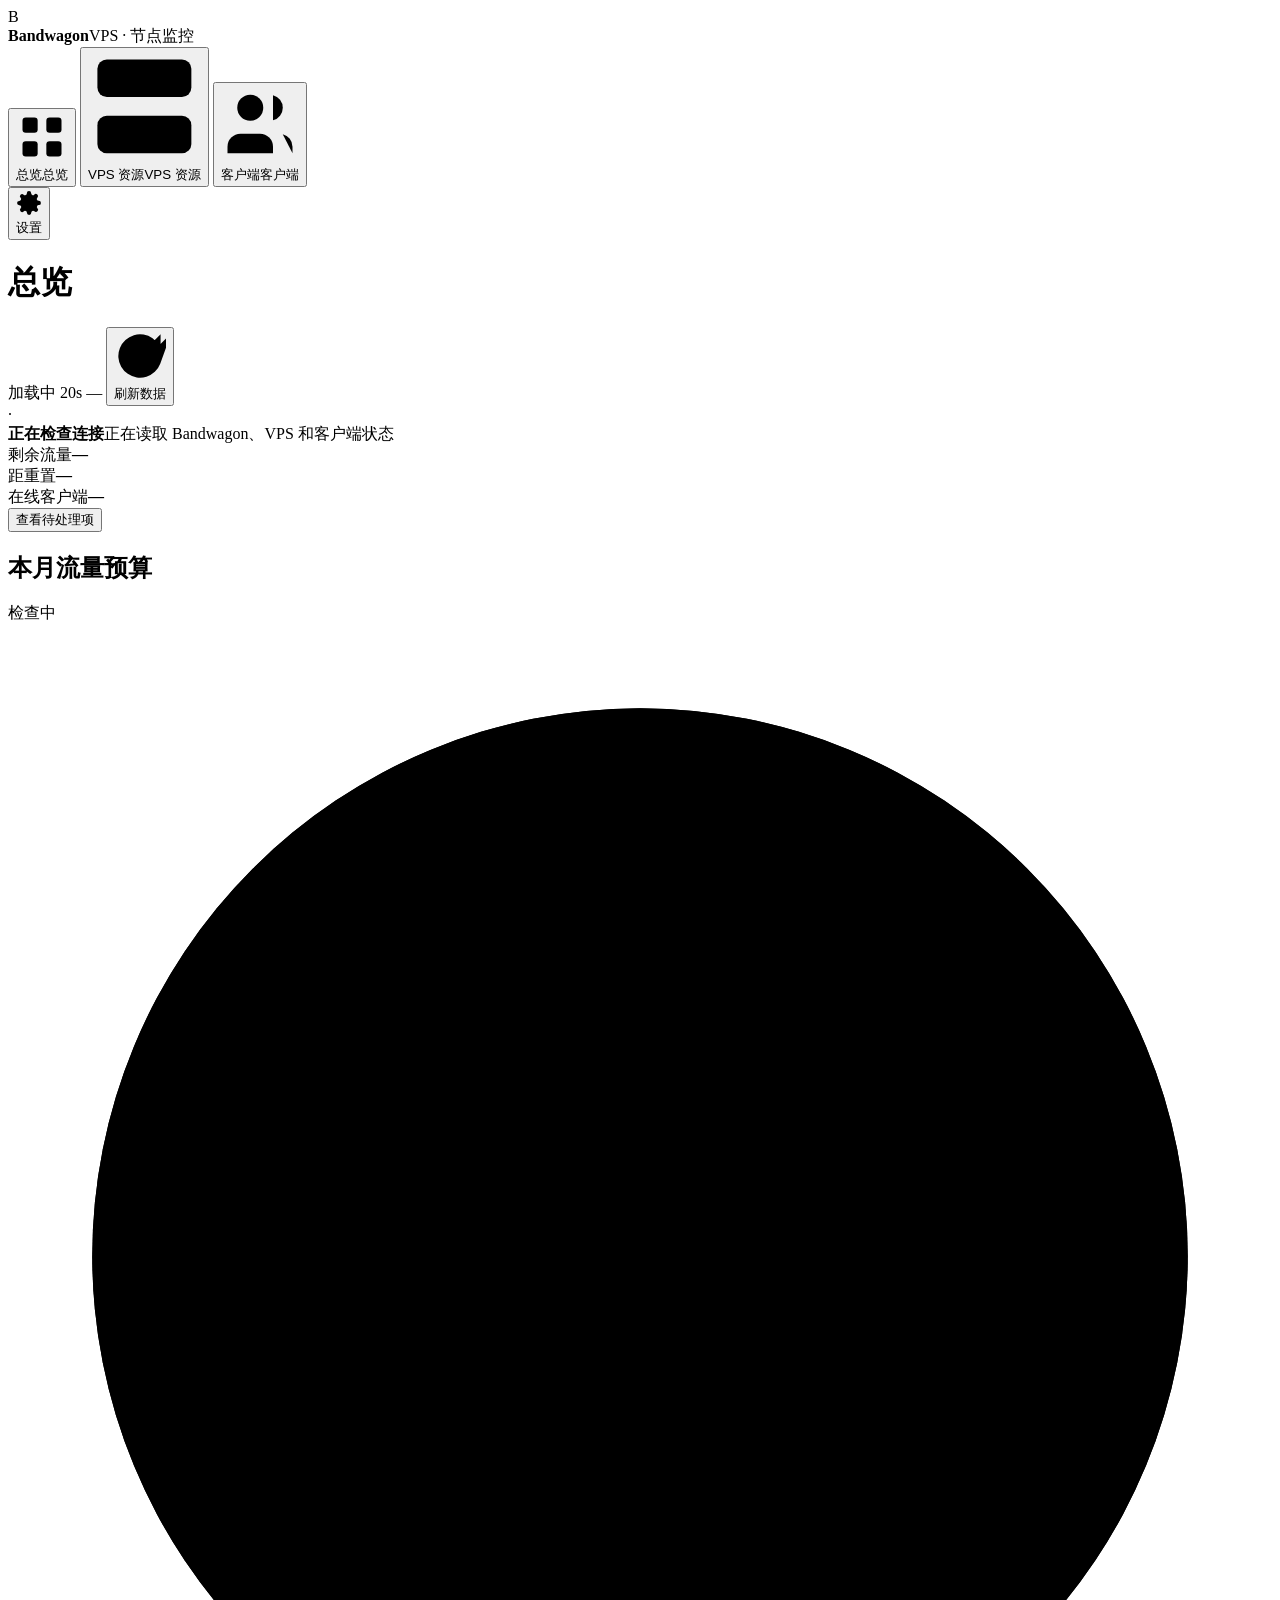
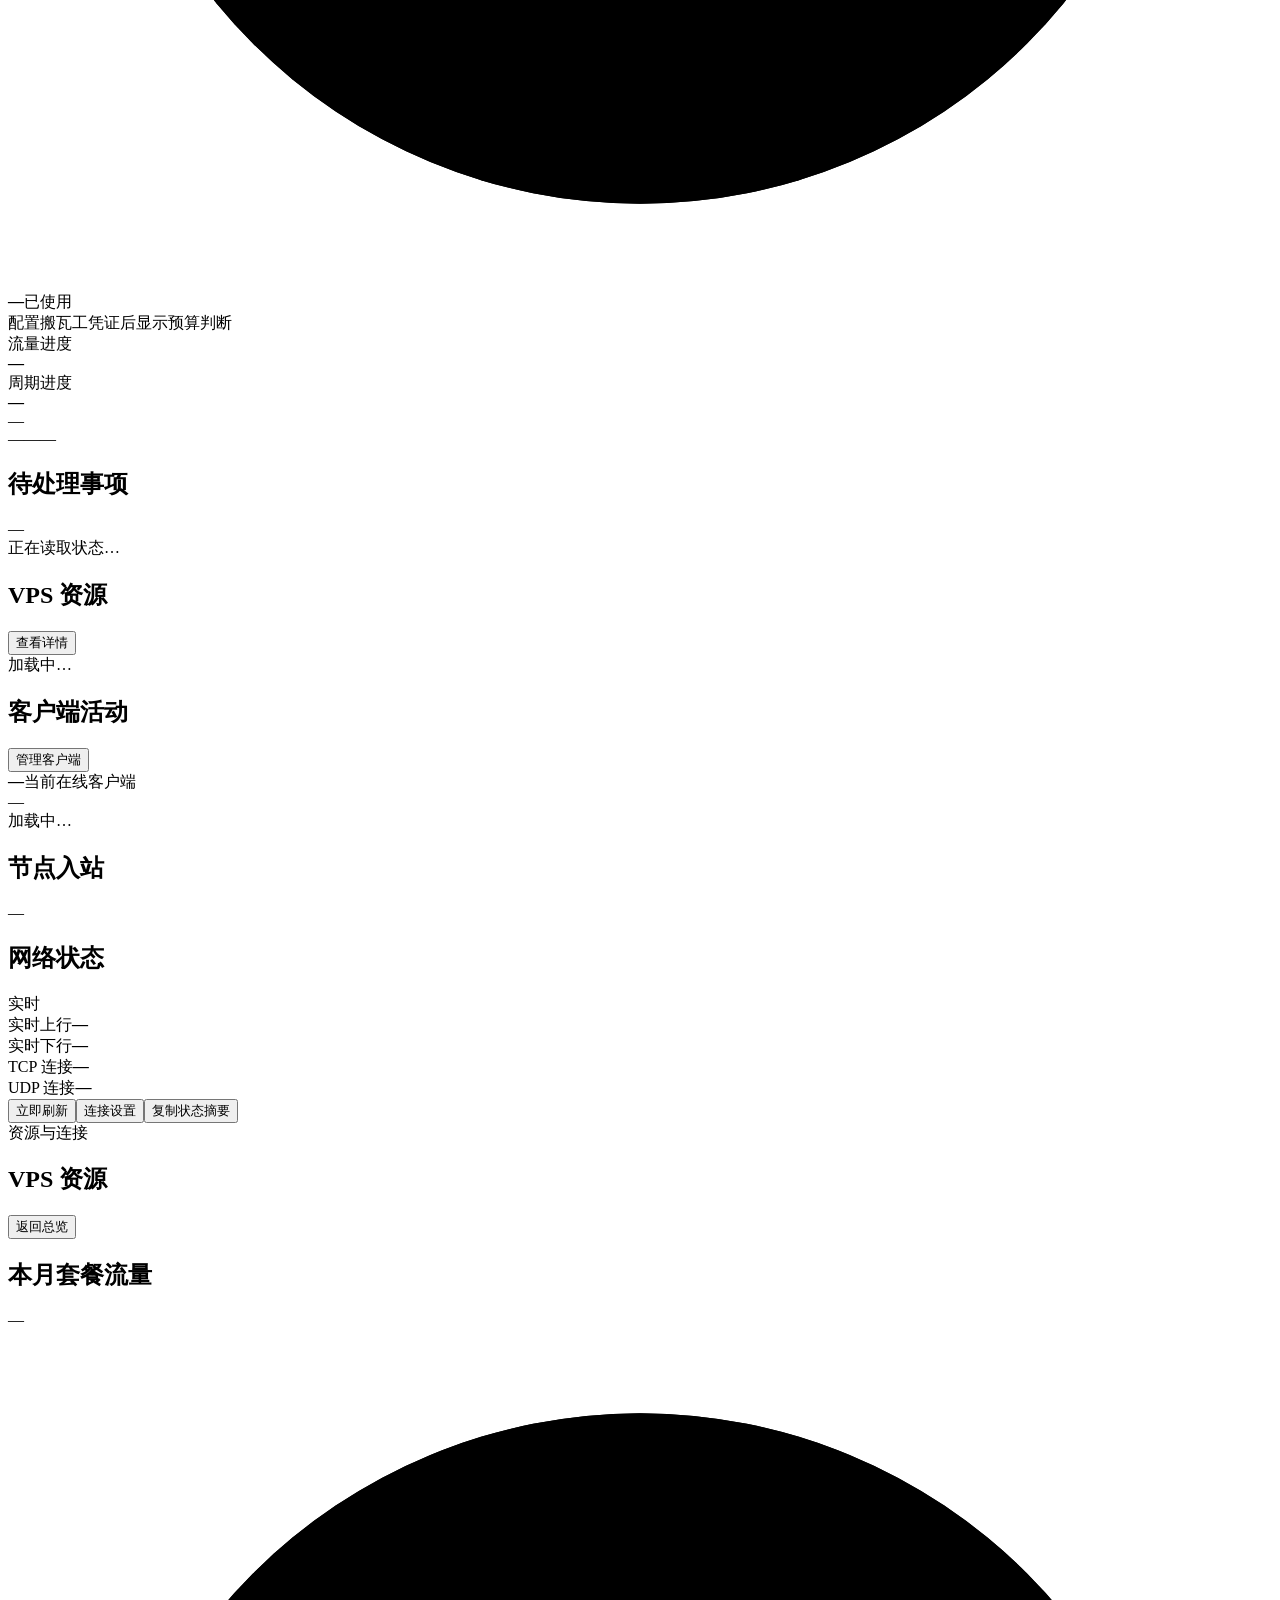
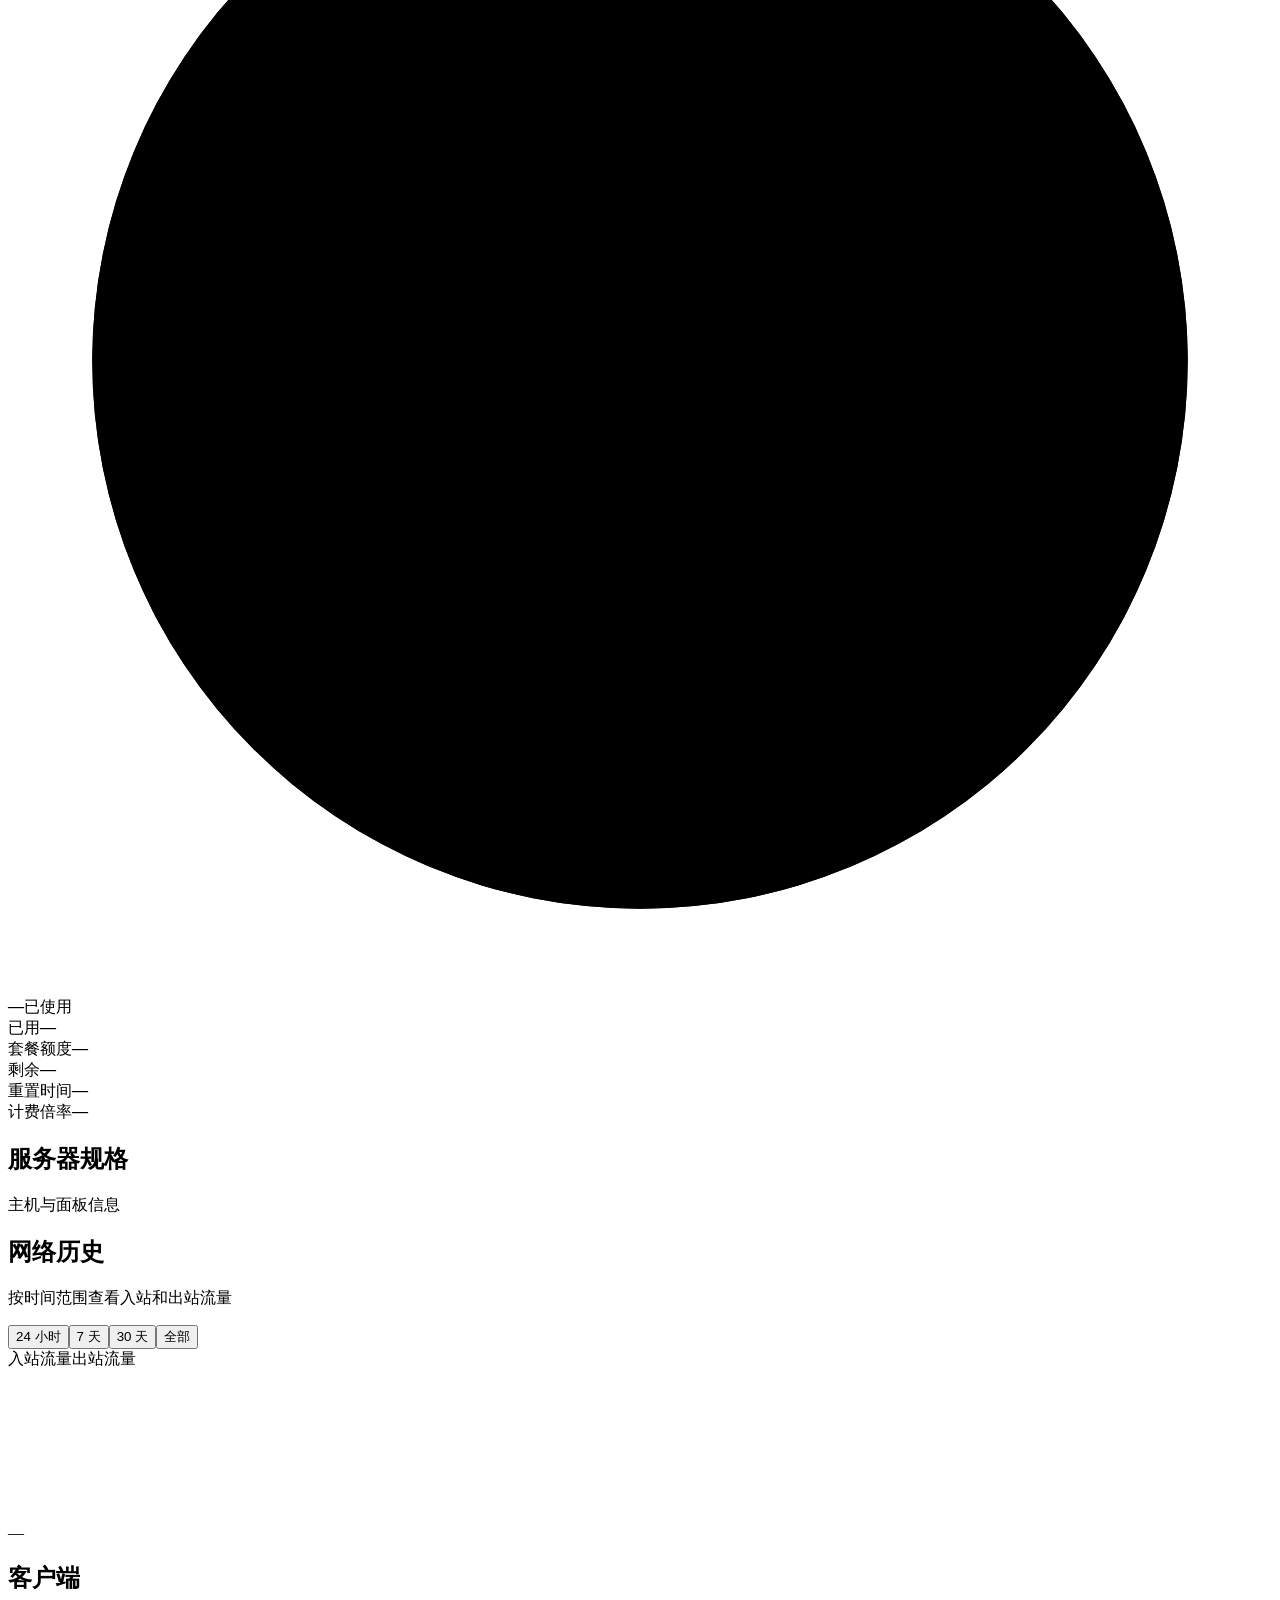
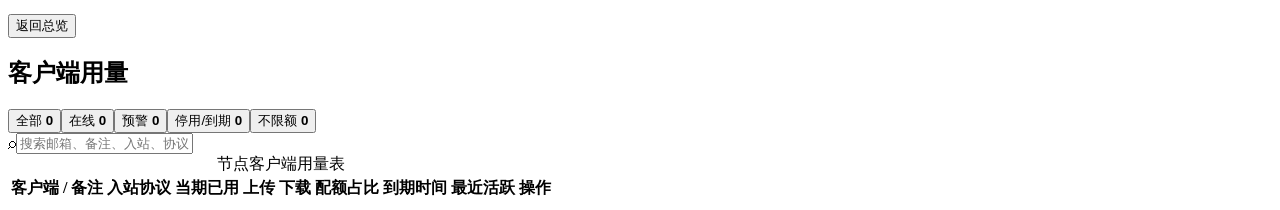
==== commit fb5bd341: "refactor: simplify clients display for better hierarchy - reduce table from 9 columns to 7 key colum" ====
--- a/web/index.html
+++ b/web/index.html
@@ -98,7 +98,7 @@
       </section>
 
       <section class="tab" id="tab-clients" aria-labelledby="pageTitle">
-        <div class="section page-intro"><div><span class="eyebrow">节点管理</span><h2>客户端</h2></div><button class="ghost" type="button" data-go-tab="overview">返回总览</button></div>
+        <div class="section page-intro"><div><h2>客户端</h2></div><button class="ghost" type="button" data-go-tab="overview">返回总览</button></div>
         <div class="meta-grid wide-meta" id="xuiMetaGrid"></div>
         <article class="section clients-section"><div class="section-head clients-head"><div><h2>客户端用量</h2></div><div class="filter-pills" id="statePills"><button class="pill active" data-filter="all" type="button">全部 <b id="countAll">0</b></button><button class="pill" data-filter="online" type="button">在线 <b id="countOnline">0</b></button><button class="pill" data-filter="warn" type="button">预警 <b id="countWarn">0</b></button><button class="pill" data-filter="off" type="button">停用/到期 <b id="countOff">0</b></button><button class="pill" data-filter="unlimited" type="button">不限额 <b id="countUnlimited">0</b></button></div></div><div class="filters"><label class="search-box"><span aria-hidden="true">⌕</span><input id="q" placeholder="搜索邮箱、备注、入站、协议或端口" autocomplete="off" aria-label="搜索客户端" /></label></div><div class="table-wrap"><table><caption class="sr-only">节点客户端用量表</caption><thead><tr><th scope="col" data-sort="comment" tabindex="0" aria-label="按客户端或备注排序">客户端 / 备注 <span class="sort-ic"></span></th><th scope="col" data-sort="inbound" tabindex="0">入站协议 <span class="sort-ic"></span></th><th scope="col" data-sort="used" tabindex="0">当期已用 <span class="sort-ic"></span></th><th scope="col" data-sort="up" tabindex="0">上传 <span class="sort-ic"></span></th><th scope="col" data-sort="down" tabindex="0">下载 <span class="sort-ic"></span></th><th scope="col" data-sort="percent" tabindex="0">配额占比 <span class="sort-ic"></span></th><th scope="col" data-sort="expiryTime" tabindex="0">到期时间 <span class="sort-ic"></span></th><th scope="col" data-sort="lastOnline" tabindex="0">最近活跃 <span class="sort-ic"></span></th><th scope="col">操作</th></tr></thead><tbody id="tbody"></tbody></table></div></article>
       </section>
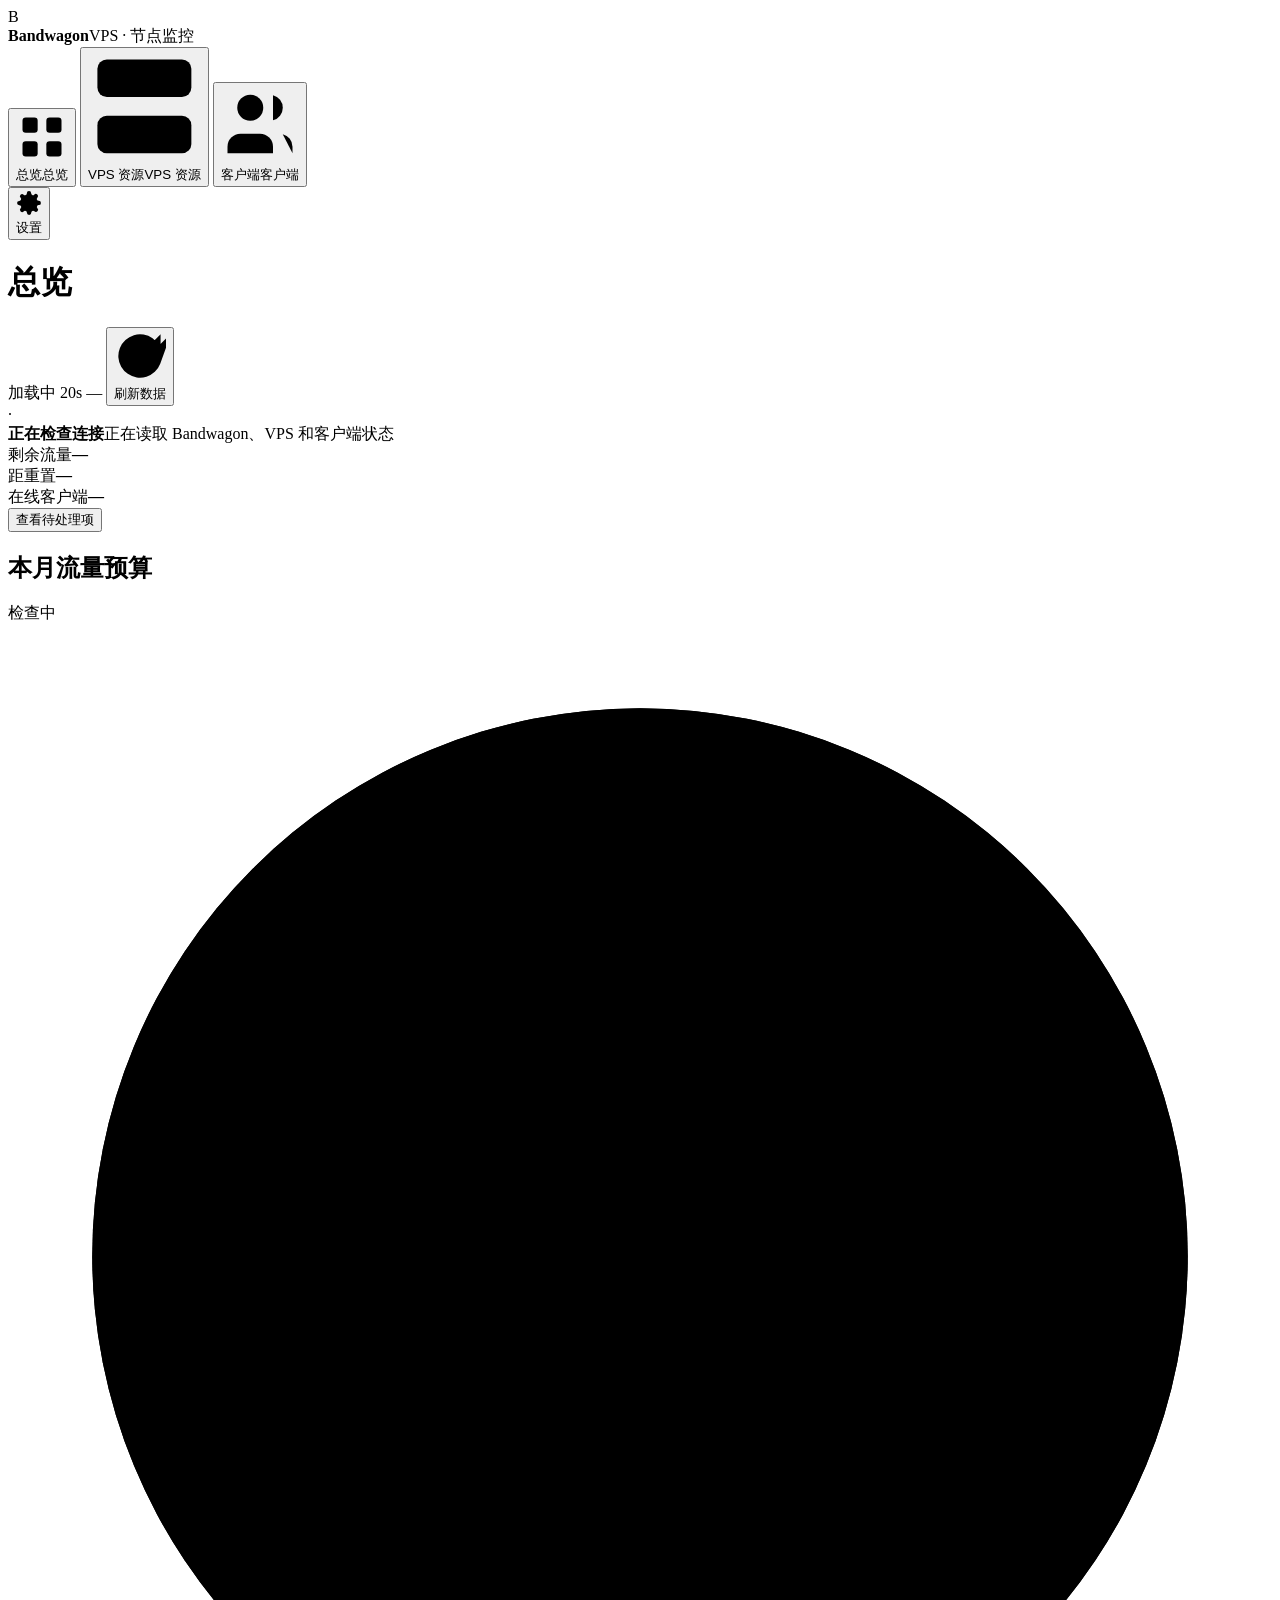
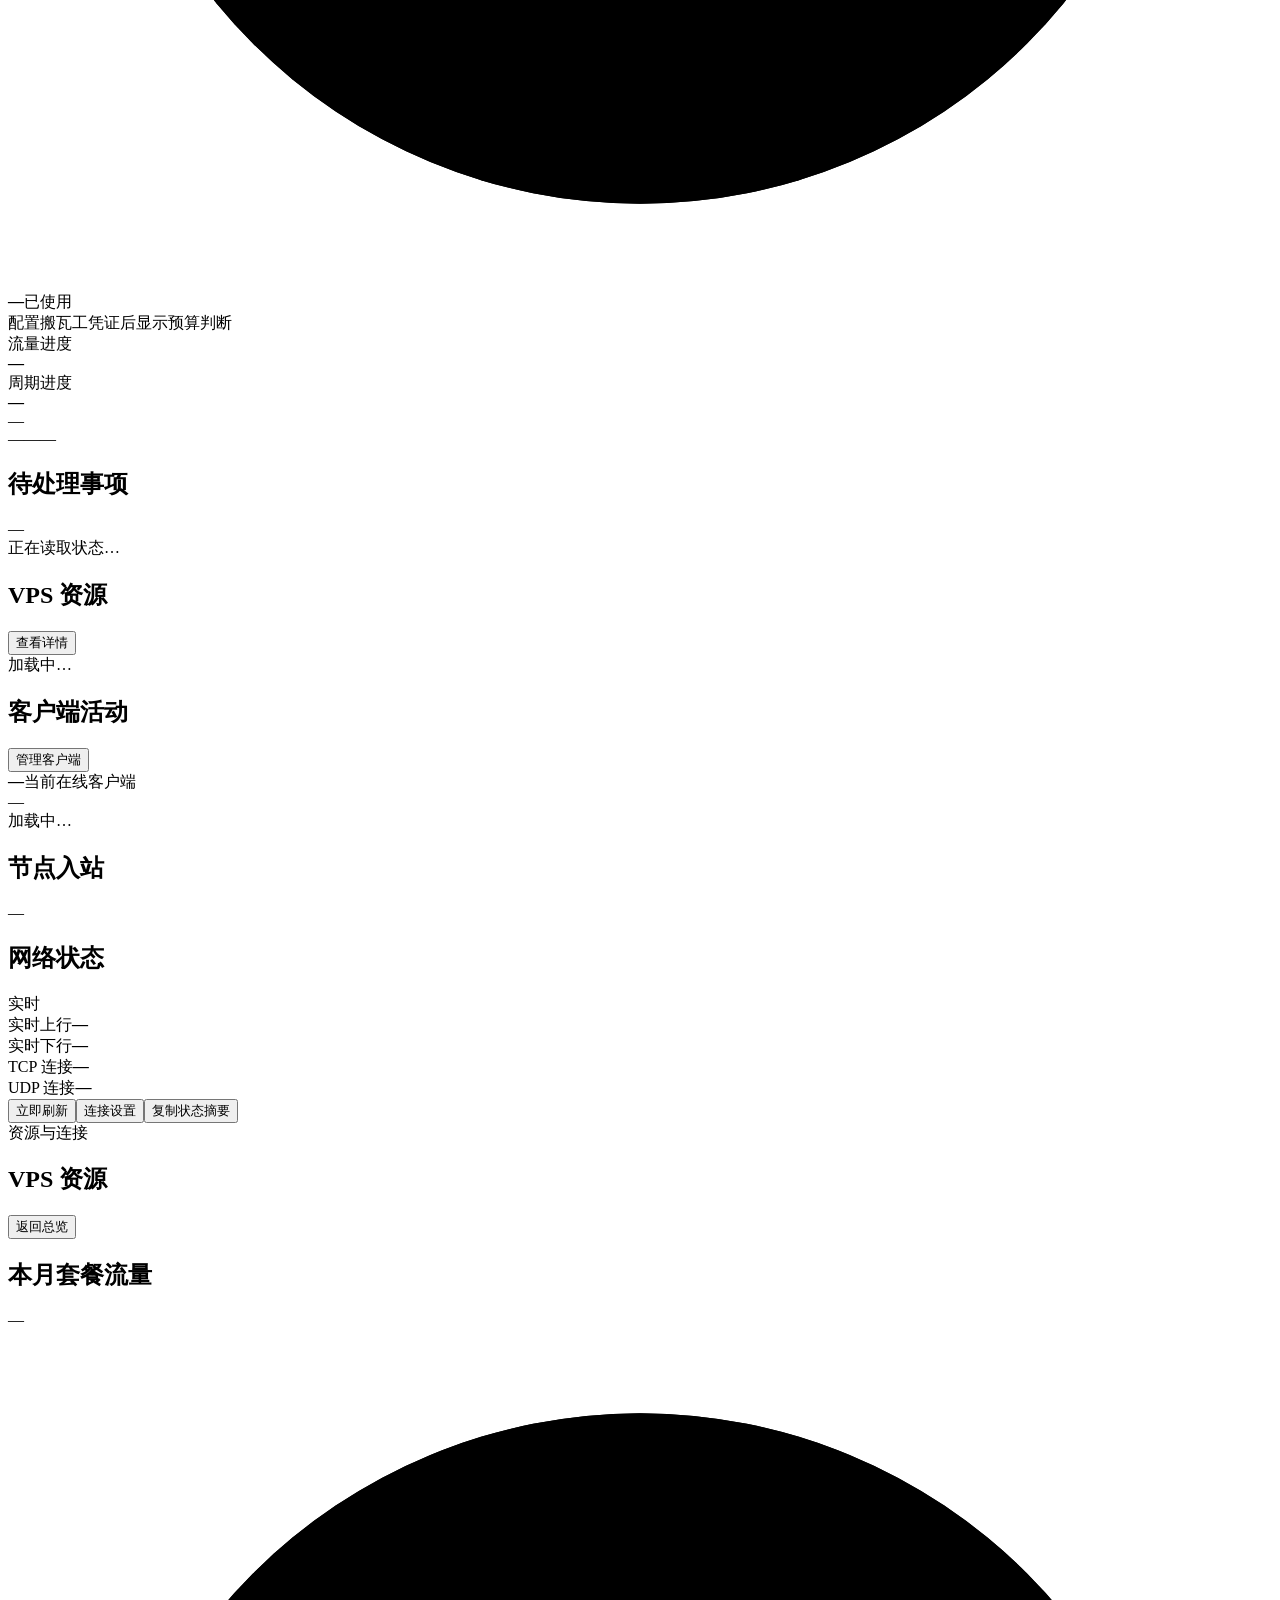
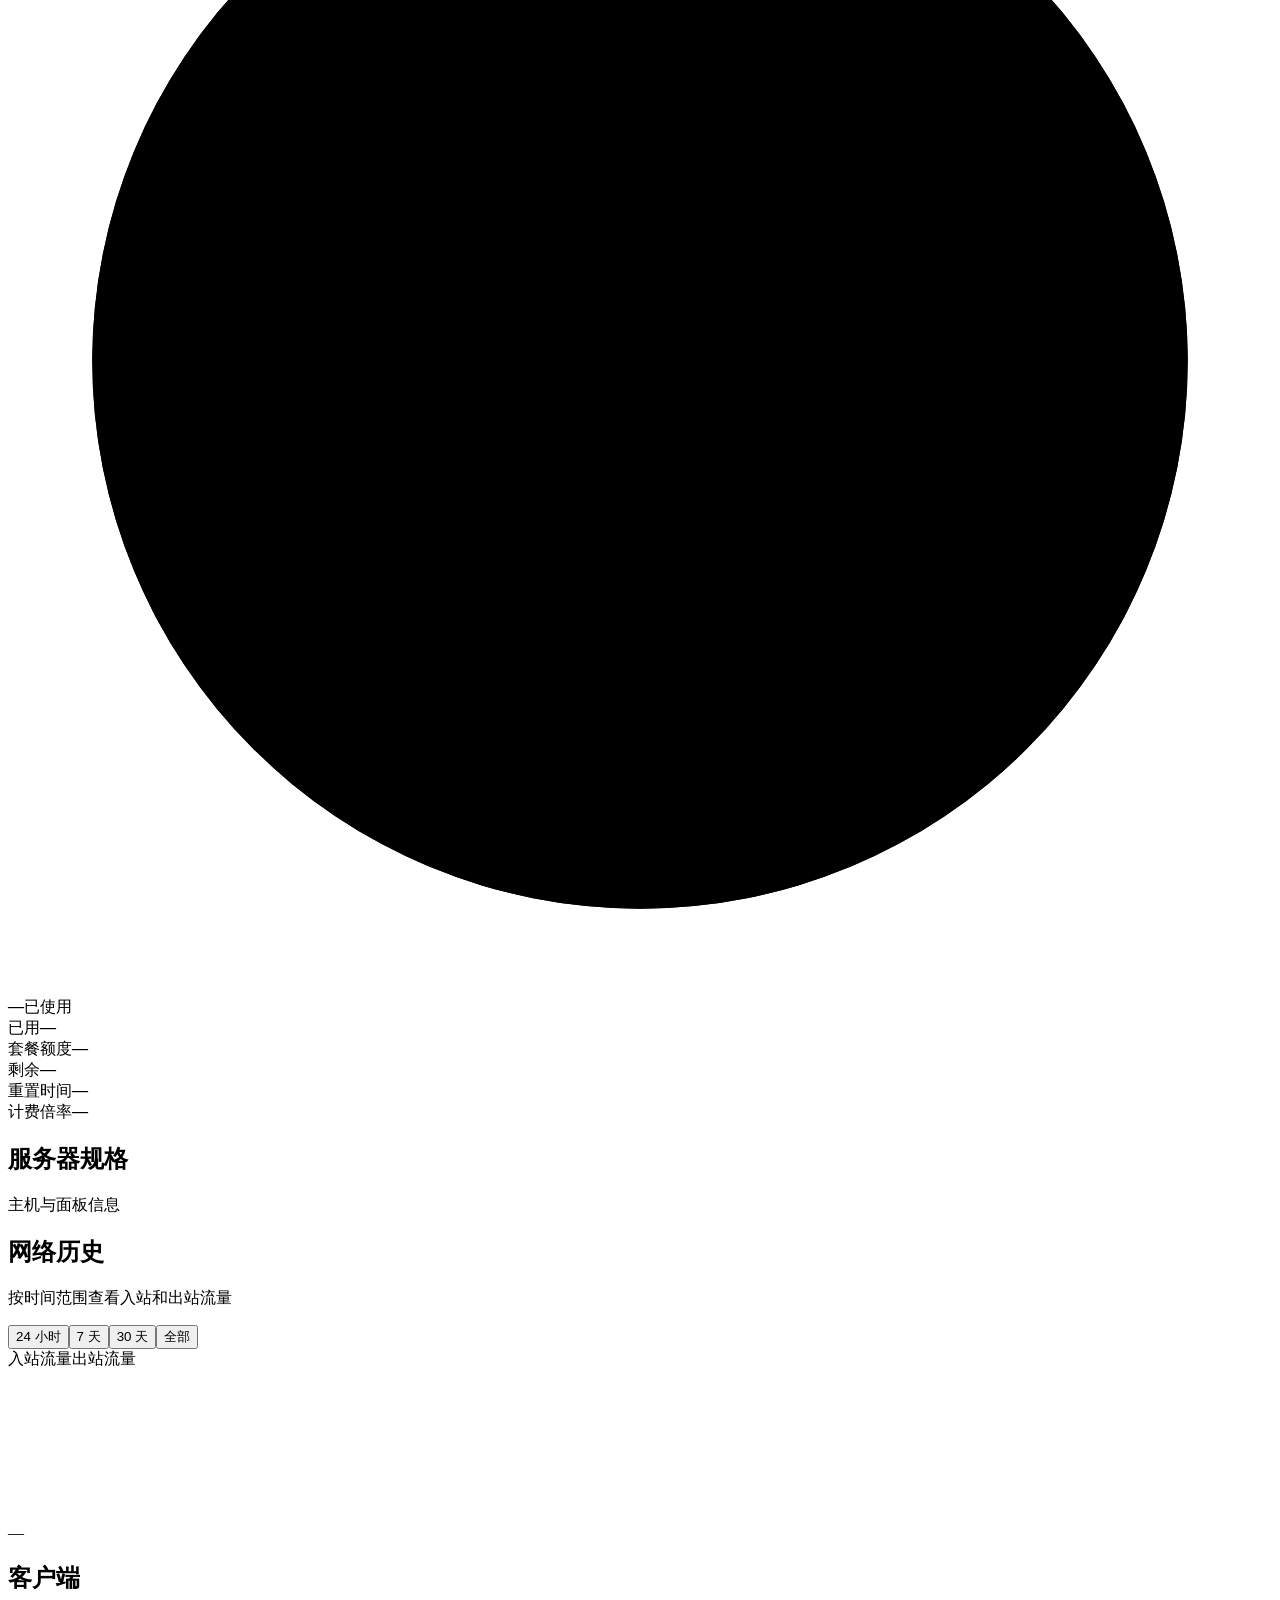
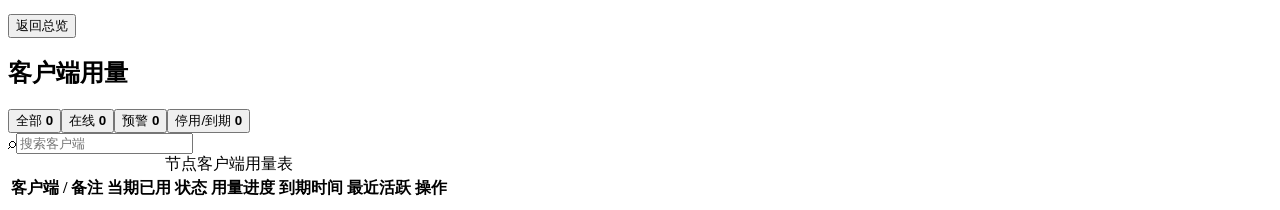
==== commit cc4470a4: "refactor: simplify clients display for better hierarchy - reduce table from 9 columns to 7 key colum" ====
--- a/web/index.html
+++ b/web/index.html
@@ -100,7 +100,7 @@
       <section class="tab" id="tab-clients" aria-labelledby="pageTitle">
         <div class="section page-intro"><div><h2>客户端</h2></div><button class="ghost" type="button" data-go-tab="overview">返回总览</button></div>
         <div class="meta-grid wide-meta" id="xuiMetaGrid"></div>
-        <article class="section clients-section"><div class="section-head clients-head"><div><h2>客户端用量</h2></div><div class="filter-pills" id="statePills"><button class="pill active" data-filter="all" type="button">全部 <b id="countAll">0</b></button><button class="pill" data-filter="online" type="button">在线 <b id="countOnline">0</b></button><button class="pill" data-filter="warn" type="button">预警 <b id="countWarn">0</b></button><button class="pill" data-filter="off" type="button">停用/到期 <b id="countOff">0</b></button><button class="pill" data-filter="unlimited" type="button">不限额 <b id="countUnlimited">0</b></button></div></div><div class="filters"><label class="search-box"><span aria-hidden="true">⌕</span><input id="q" placeholder="搜索邮箱、备注、入站、协议或端口" autocomplete="off" aria-label="搜索客户端" /></label></div><div class="table-wrap"><table><caption class="sr-only">节点客户端用量表</caption><thead><tr><th scope="col" data-sort="comment" tabindex="0" aria-label="按客户端或备注排序">客户端 / 备注 <span class="sort-ic"></span></th><th scope="col" data-sort="inbound" tabindex="0">入站协议 <span class="sort-ic"></span></th><th scope="col" data-sort="used" tabindex="0">当期已用 <span class="sort-ic"></span></th><th scope="col" data-sort="up" tabindex="0">上传 <span class="sort-ic"></span></th><th scope="col" data-sort="down" tabindex="0">下载 <span class="sort-ic"></span></th><th scope="col" data-sort="percent" tabindex="0">配额占比 <span class="sort-ic"></span></th><th scope="col" data-sort="expiryTime" tabindex="0">到期时间 <span class="sort-ic"></span></th><th scope="col" data-sort="lastOnline" tabindex="0">最近活跃 <span class="sort-ic"></span></th><th scope="col">操作</th></tr></thead><tbody id="tbody"></tbody></table></div></article>
+        <article class="section clients-section"><div class="section-head clients-head"><div><h2>客户端用量</h2></div><div class="filter-pills" id="statePills"><button class="pill active" data-filter="all" type="button">全部 <b id="countAll">0</b></button><button class="pill" data-filter="online" type="button">在线 <b id="countOnline">0</b></button><button class="pill" data-filter="warn" type="button">预警 <b id="countWarn">0</b></button><button class="pill" data-filter="off" type="button">停用/到期 <b id="countOff">0</b></button></div></div><div class="filters"><label class="search-box"><span aria-hidden="true">⌕</span><input id="q" placeholder="搜索客户端" autocomplete="off" aria-label="搜索客户端" /></label></div><div class="table-wrap"><table><caption class="sr-only">节点客户端用量表</caption><thead><tr><th scope="col" data-sort="comment" tabindex="0" aria-label="按客户端或备注排序">客户端 / 备注 <span class="sort-ic"></span></th><th scope="col" data-sort="used" tabindex="0">当期已用 <span class="sort-ic"></span></th><th scope="col">状态</th><th scope="col">用量进度</th><th scope="col">到期时间</th><th scope="col">最近活跃</th><th scope="col">操作</th></tr></thead><tbody id="tbody"></tbody></table></div></article>
       </section>
 
     </main>
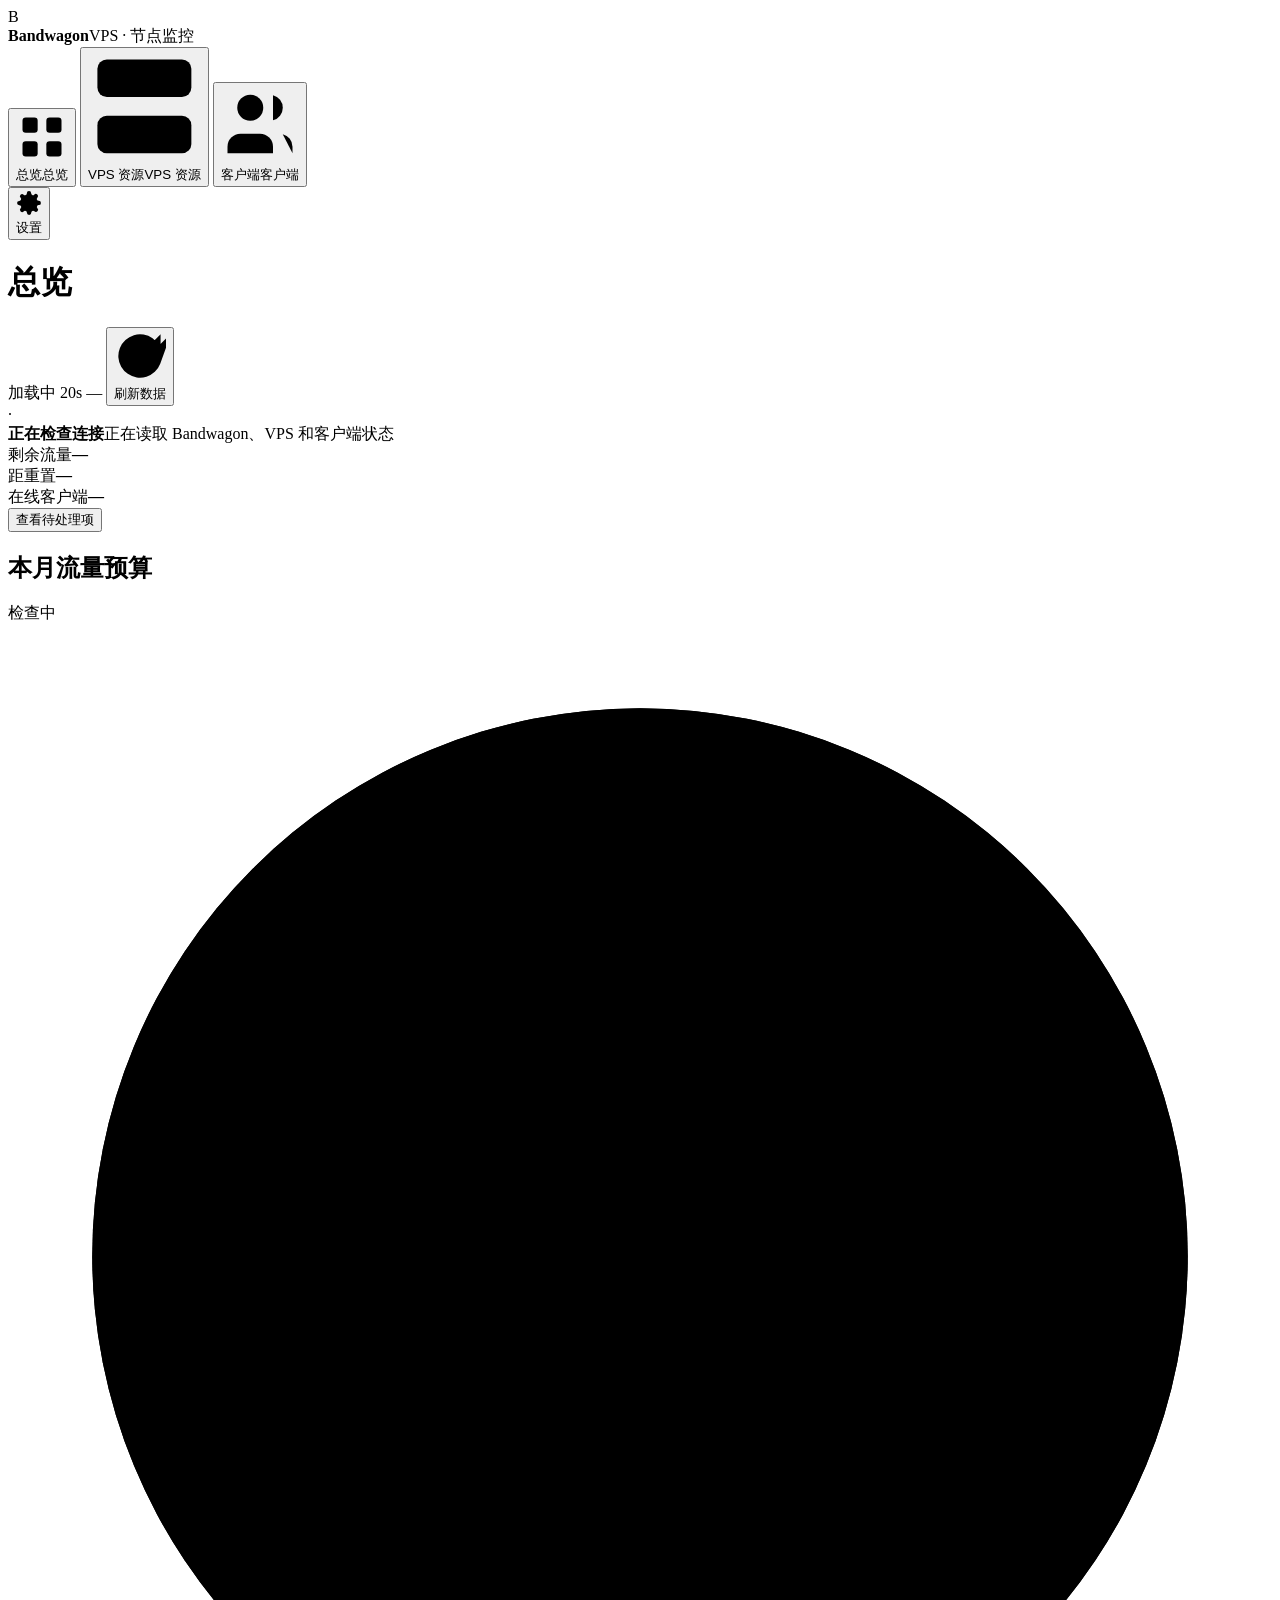
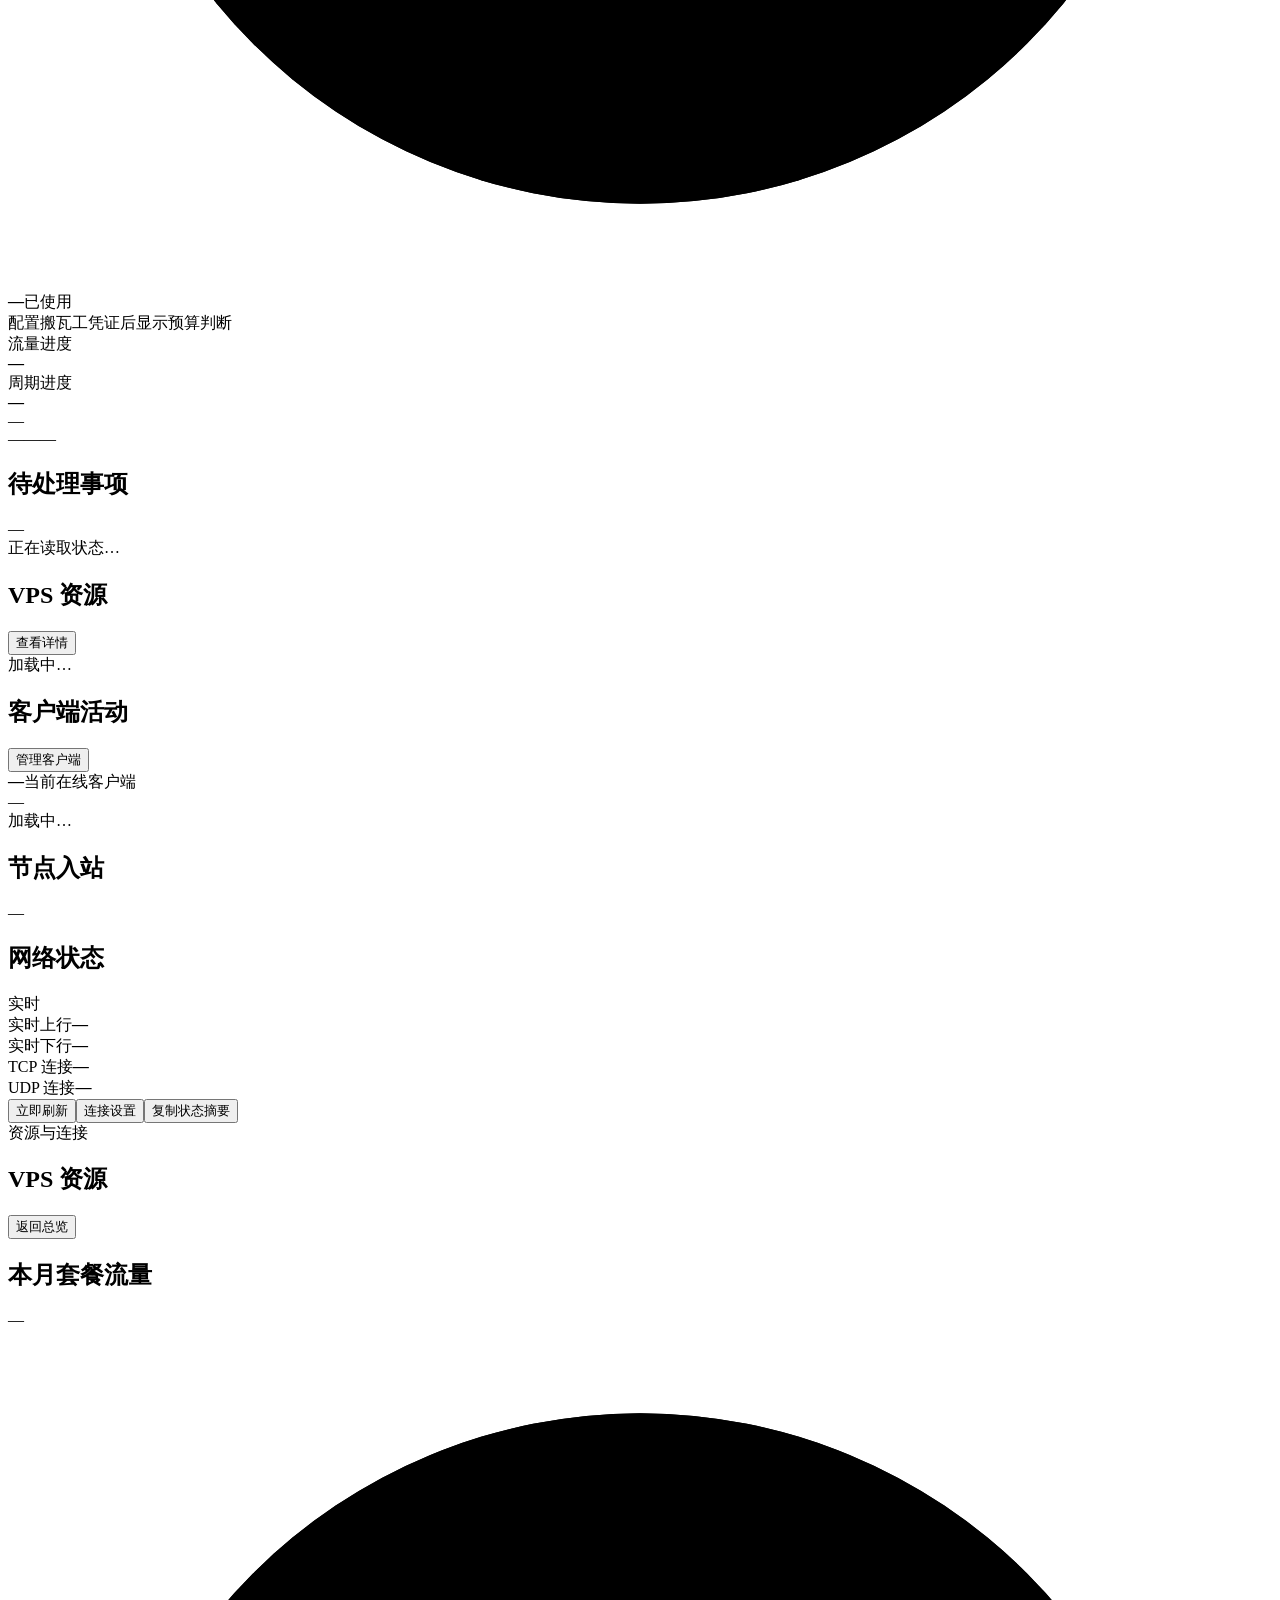
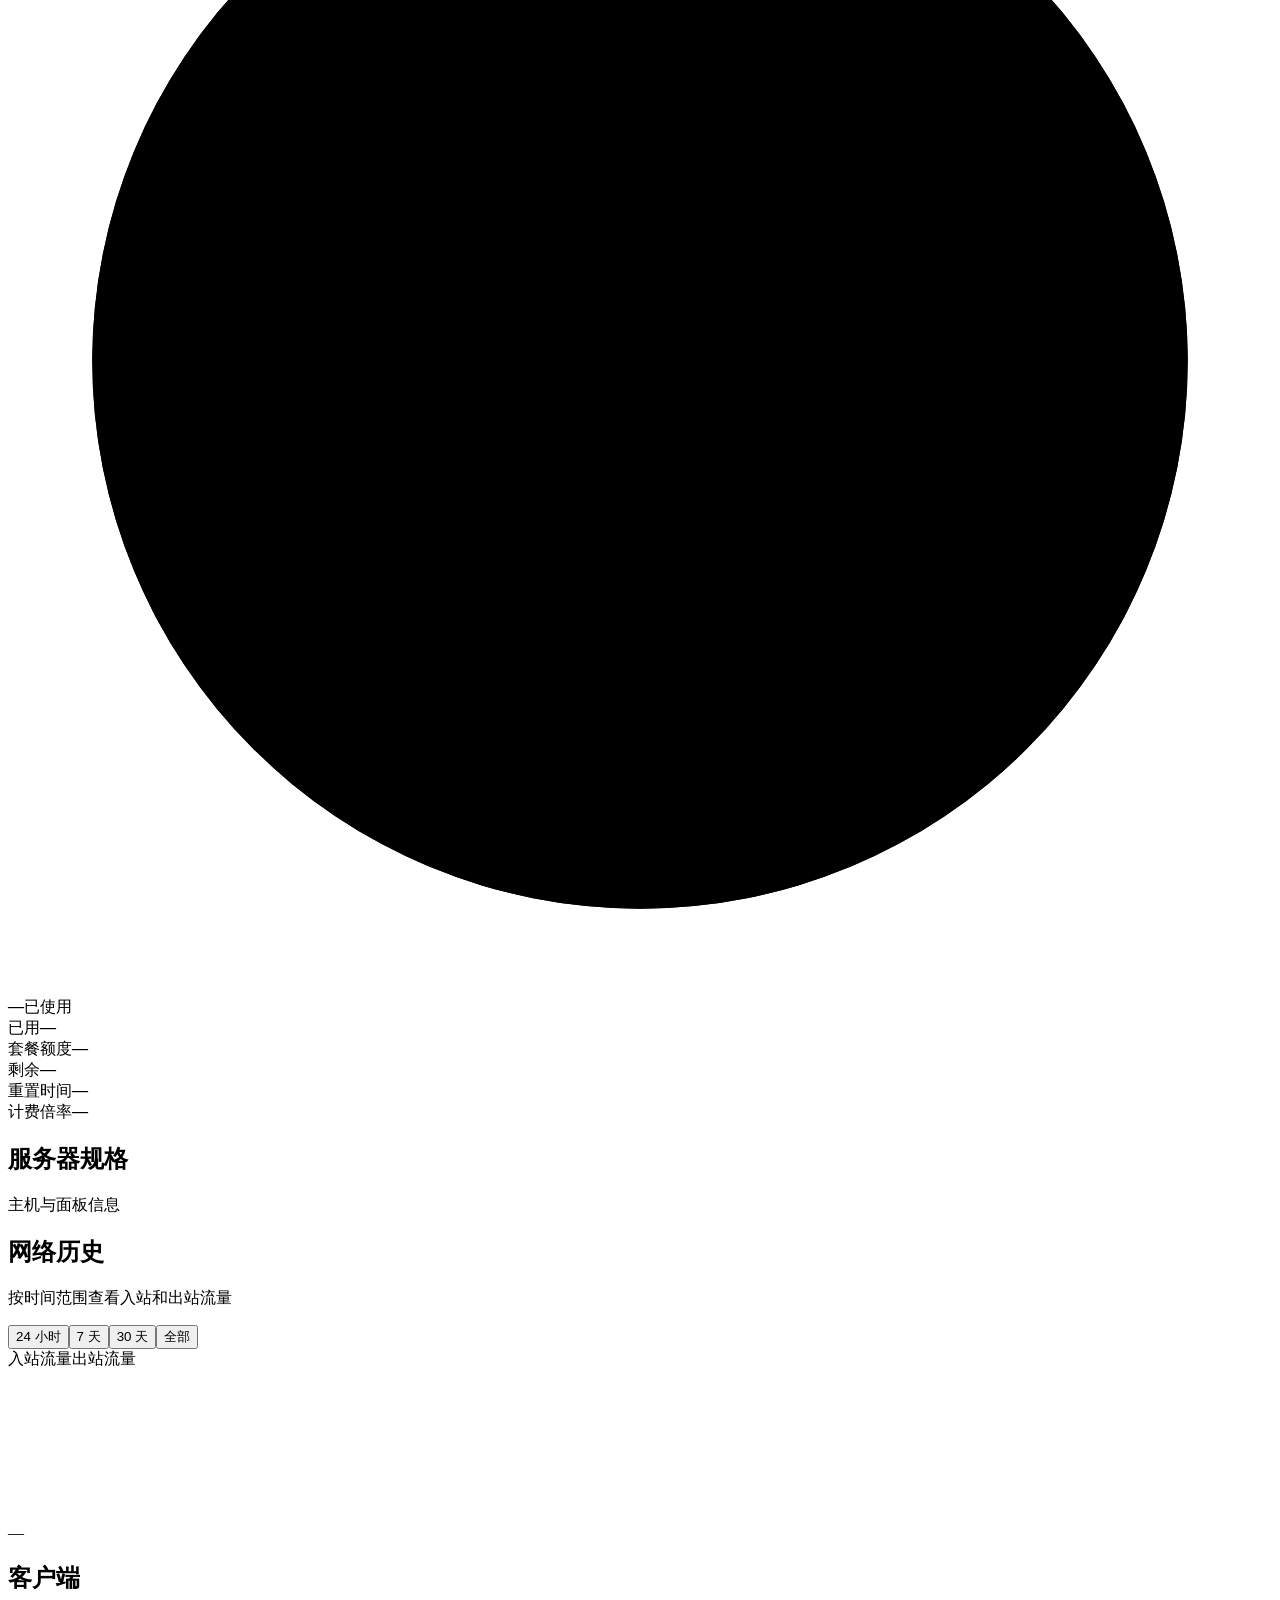
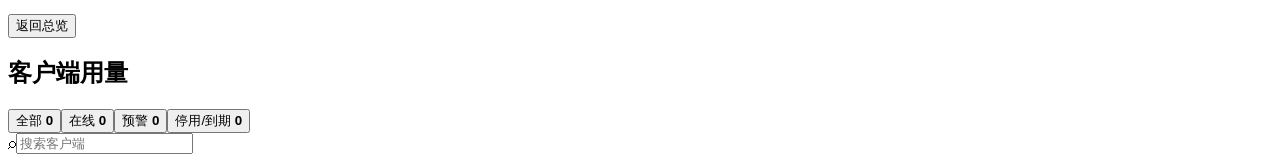
==== commit a3a3fa46: "refactor: convert client table to card layout - replace dense table with card rows - left status bar" ====
--- a/web/index.html
+++ b/web/index.html
@@ -100,7 +100,7 @@
       <section class="tab" id="tab-clients" aria-labelledby="pageTitle">
         <div class="section page-intro"><div><h2>客户端</h2></div><button class="ghost" type="button" data-go-tab="overview">返回总览</button></div>
         <div class="meta-grid wide-meta" id="xuiMetaGrid"></div>
-        <article class="section clients-section"><div class="section-head clients-head"><div><h2>客户端用量</h2></div><div class="filter-pills" id="statePills"><button class="pill active" data-filter="all" type="button">全部 <b id="countAll">0</b></button><button class="pill" data-filter="online" type="button">在线 <b id="countOnline">0</b></button><button class="pill" data-filter="warn" type="button">预警 <b id="countWarn">0</b></button><button class="pill" data-filter="off" type="button">停用/到期 <b id="countOff">0</b></button></div></div><div class="filters"><label class="search-box"><span aria-hidden="true">⌕</span><input id="q" placeholder="搜索客户端" autocomplete="off" aria-label="搜索客户端" /></label></div><div class="table-wrap"><table><caption class="sr-only">节点客户端用量表</caption><thead><tr><th scope="col" data-sort="comment" tabindex="0" aria-label="按客户端或备注排序">客户端 / 备注 <span class="sort-ic"></span></th><th scope="col" data-sort="used" tabindex="0">当期已用 <span class="sort-ic"></span></th><th scope="col">状态</th><th scope="col">用量进度</th><th scope="col">到期时间</th><th scope="col">最近活跃</th><th scope="col">操作</th></tr></thead><tbody id="tbody"></tbody></table></div></article>
+        <article class="section clients-section"><div class="section-head clients-head"><div><h2>客户端用量</h2></div><div class="filter-pills" id="statePills"><button class="pill active" data-filter="all" type="button">全部 <b id="countAll">0</b></button><button class="pill" data-filter="online" type="button">在线 <b id="countOnline">0</b></button><button class="pill" data-filter="warn" type="button">预警 <b id="countWarn">0</b></button><button class="pill" data-filter="off" type="button">停用/到期 <b id="countOff">0</b></button></div></div><div class="filters"><label class="search-box"><span aria-hidden="true">⌕</span><input id="q" placeholder="搜索客户端" autocomplete="off" aria-label="搜索客户端" /></label></div><div class="clients-list" id="clientsList"></div></article>
       </section>
 
     </main>
@@ -112,8 +112,8 @@
       
             <div class="settings-sections">
         <section class="settings-section" data-section="bwh">
-          <h3 class="settings-section-title">搬瓦工连接</h3>
-          <div class="settings-section-body">
+          <button type="button" class="settings-section-title" aria-expanded="false">搬瓦工连接</button>
+          <div class="settings-section-body" hidden>
             <div class="form-grid">
               <label>VEID<input id="bwhVeid" placeholder="例如：1234567" autocomplete="off" /></label>
               <label>API Key<div class="input-wrap"><input id="bwhApiKey" type="password" placeholder="已保存则留空" autocomplete="off" /><button class="eye-btn" type="button" data-for="bwhApiKey" aria-label="显示或隐藏 API Key">显示</button></div></label>
@@ -123,8 +123,8 @@
           </div>
         </section>
         <section class="settings-section" data-section="xui">
-          <h3 class="settings-section-title">3X-UI 连接</h3>
-          <div class="settings-section-body">
+          <button type="button" class="settings-section-title" aria-expanded="false">3X-UI 连接</button>
+          <div class="settings-section-body" hidden>
             <div class="form-grid">
               <label class="wide">面板地址<input id="xuiBaseUrl" placeholder="http://127.0.0.1:2053 或 https://域名:2053/secret" autocomplete="off" /></label>
               <label>API Token<div class="input-wrap"><input id="xuiApiToken" type="password" placeholder="推荐；已保存则留空" autocomplete="off" /><button class="eye-btn" type="button" data-for="xuiApiToken" aria-label="显示或隐藏 API Token">显示</button></div></label>
@@ -137,8 +137,8 @@
           </div>
         </section>
         <section class="settings-section" data-section="prefs">
-          <h3 class="settings-section-title">偏好与安全</h3>
-          <div class="settings-section-body">
+          <button type="button" class="settings-section-title" aria-expanded="false">偏好与安全</button>
+          <div class="settings-section-body" hidden>
             <div class="form-grid">
               <label>自动刷新间隔<select id="refreshInterval"><option value="10">10 秒</option><option value="20" selected>20 秒（推荐）</option><option value="30">30 秒</option><option value="60">60 秒</option></select></label>
               <label>界面主题<select id="themeSelect"><option value="light" selected>浅色主题</option><option value="dark">深色主题</option></select></label>
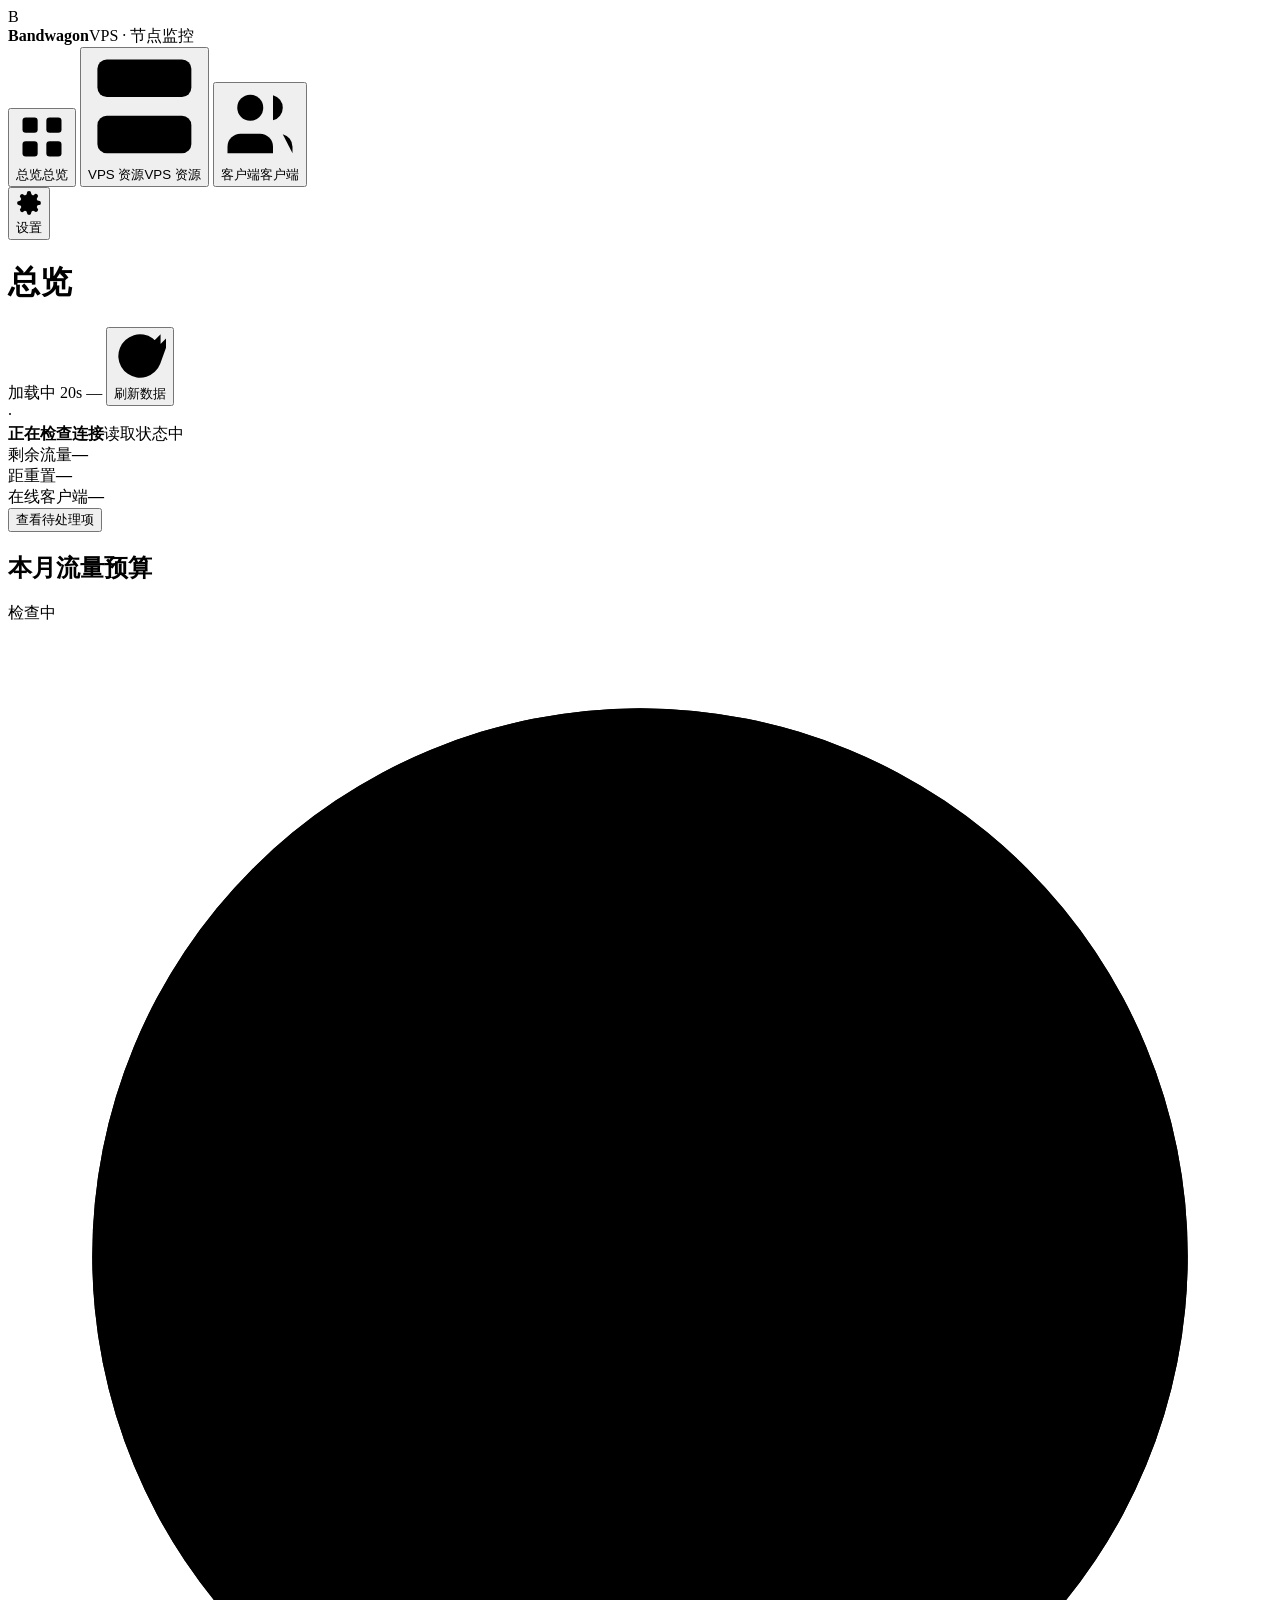
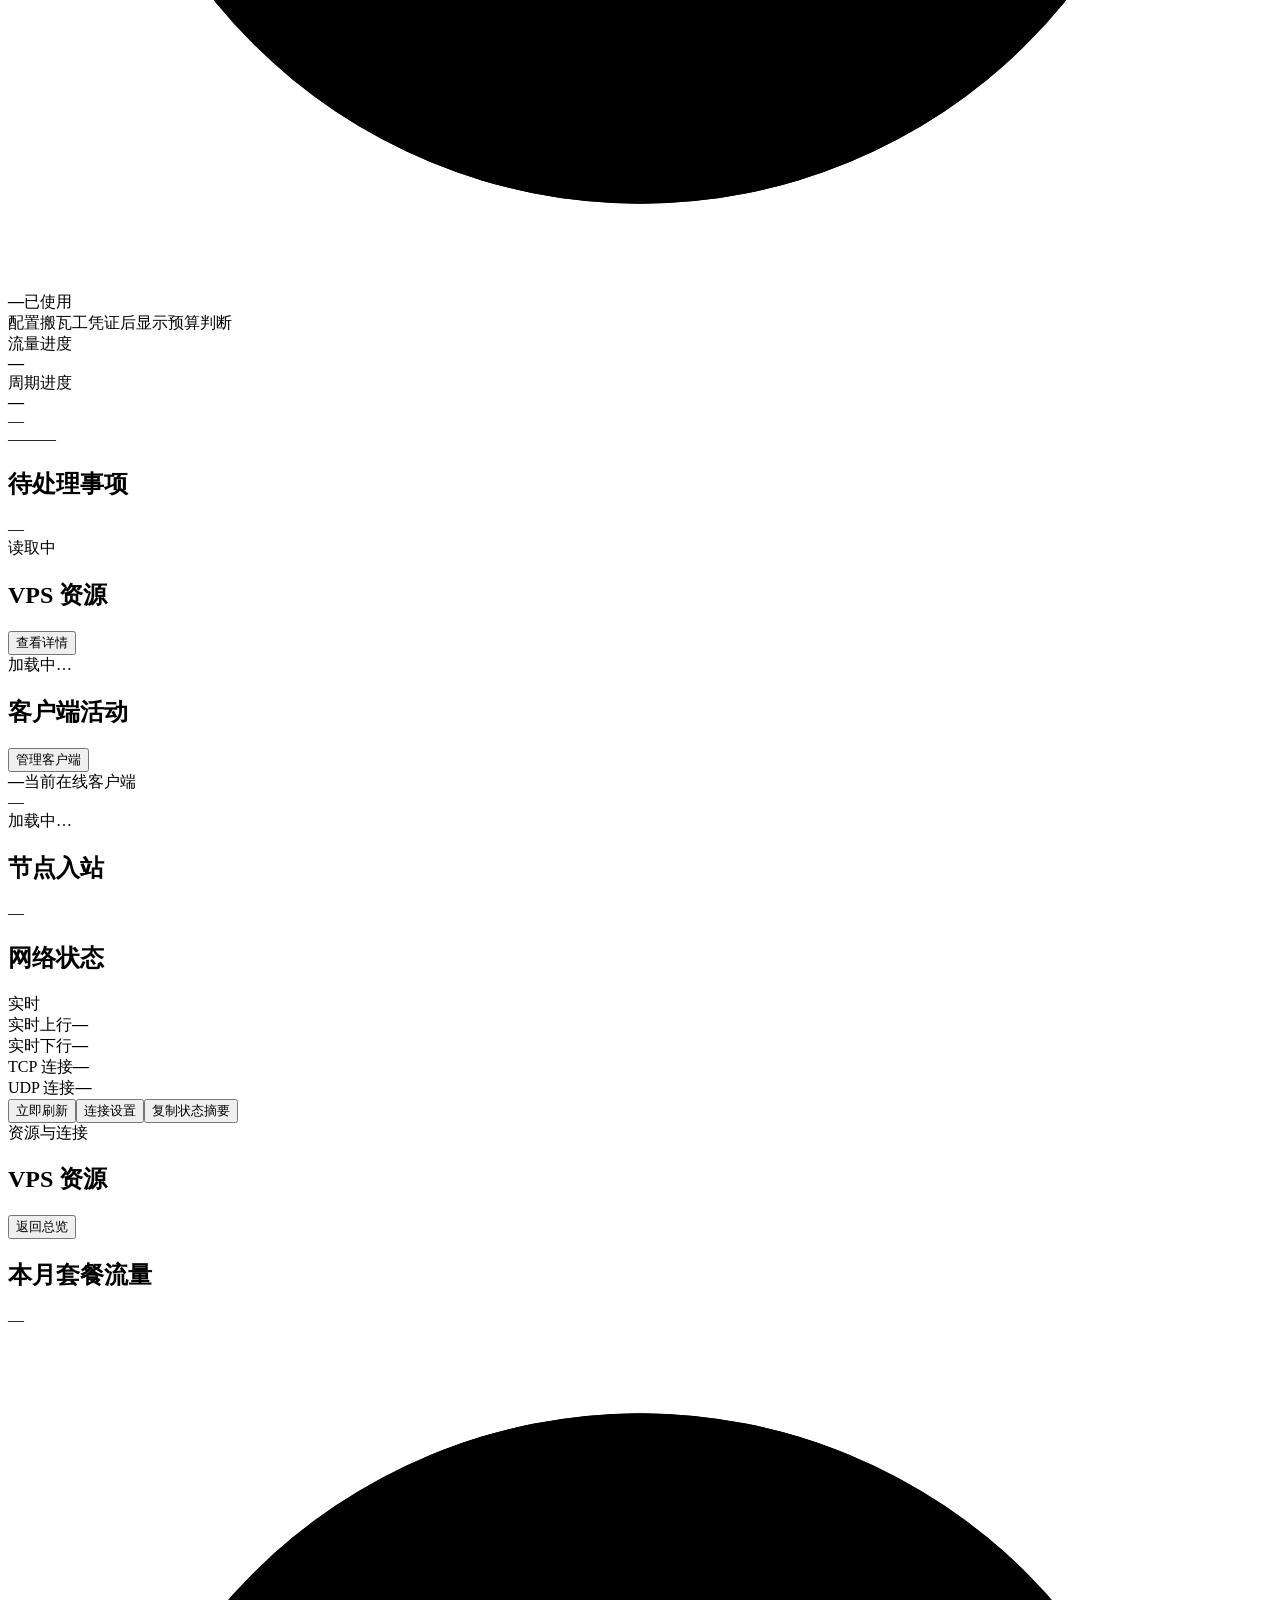
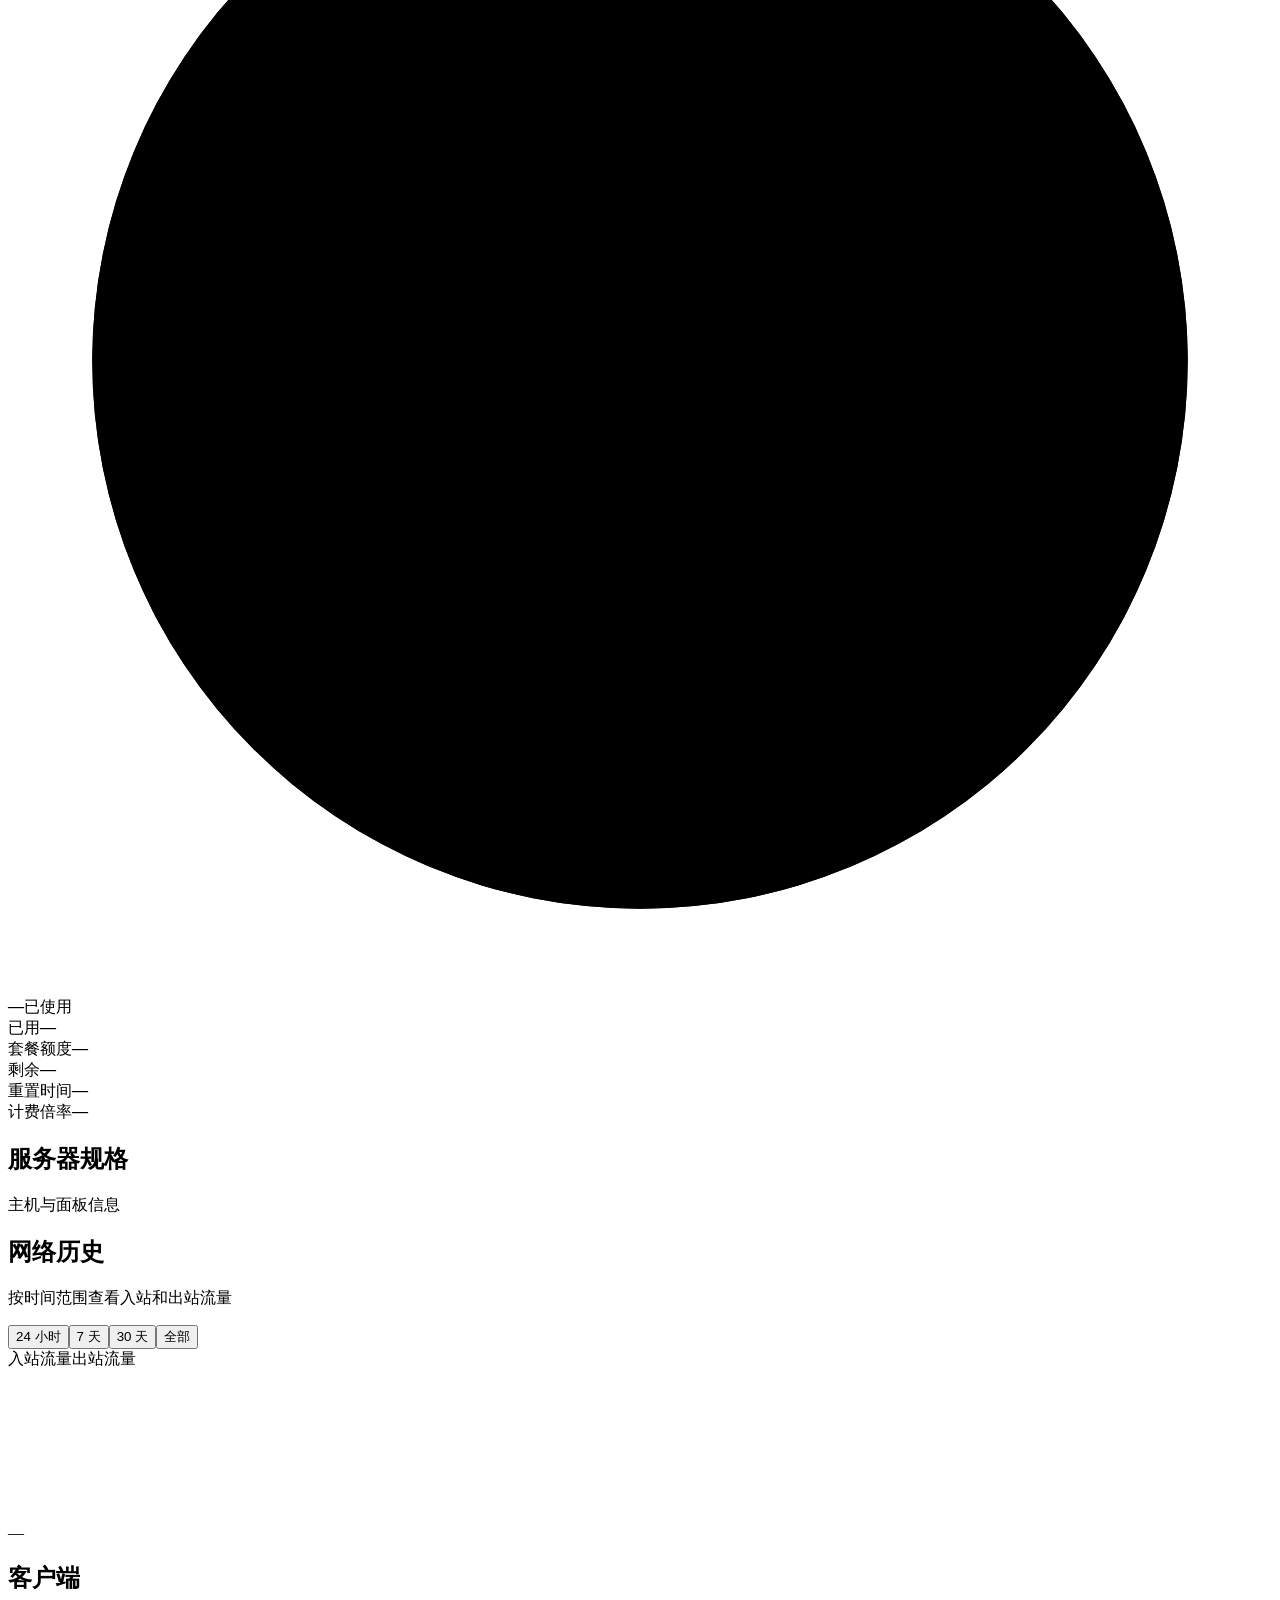
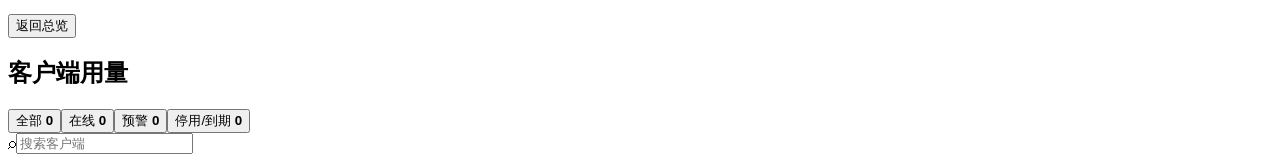
==== commit 36ebdab8: "refactor: unify empty/loading states to minimal copy - shorten status text in health banner and atte" ====
--- a/web/index.html
+++ b/web/index.html
@@ -54,7 +54,7 @@
         <div class="overview-stack">
           <section class="status-banner" id="healthSummary" aria-live="polite">
             <div class="status-symbol" id="healthSymbol" aria-hidden="true">·</div>
-            <div class="status-copy"><strong id="healthTitle">正在检查连接</strong><span id="healthDetail">正在读取 Bandwagon、VPS 和客户端状态</span></div>
+            <div class="status-copy"><strong id="healthTitle">正在检查连接</strong><span id="healthDetail">读取状态中</span></div>
             <div class="health-facts"><div><span>剩余流量</span><b id="healthLeft">—</b></div><div><span>距重置</span><b id="healthReset">—</b></div><div><span>在线客户端</span><b id="healthOnline">—</b></div></div>
             <button class="ghost status-action" id="attentionAction" type="button">查看待处理项</button>
           </section>
@@ -70,7 +70,7 @@
             </article>
             <article class="section attention-section" id="attentionPanel">
               <div class="section-head"><div><h2>待处理事项</h2></div><span class="section-note" id="attentionCount">—</span></div>
-              <div id="attentionList" class="attention-list"><div class="empty-state compact">正在读取状态…</div></div>
+              <div id="attentionList" class="attention-list"><div class="empty-state compact">读取中</div></div>
             </article>
           </div>
 
@@ -100,7 +100,7 @@
       <section class="tab" id="tab-clients" aria-labelledby="pageTitle">
         <div class="section page-intro"><div><h2>客户端</h2></div><button class="ghost" type="button" data-go-tab="overview">返回总览</button></div>
         <div class="meta-grid wide-meta" id="xuiMetaGrid"></div>
-        <article class="section clients-section"><div class="section-head clients-head"><div><h2>客户端用量</h2></div><div class="filter-pills" id="statePills"><button class="pill active" data-filter="all" type="button">全部 <b id="countAll">0</b></button><button class="pill" data-filter="online" type="button">在线 <b id="countOnline">0</b></button><button class="pill" data-filter="warn" type="button">预警 <b id="countWarn">0</b></button><button class="pill" data-filter="off" type="button">停用/到期 <b id="countOff">0</b></button></div></div><div class="filters"><label class="search-box"><span aria-hidden="true">⌕</span><input id="q" placeholder="搜索客户端" autocomplete="off" aria-label="搜索客户端" /></label></div><div class="clients-list" id="clientsList"></div></article>
+        <article class="section clients-section"><div class="section-head clients-head"><div><h2>客户端用量</h2></div></div><div class="clients-toolbar"><div class="filter-pills" id="statePills"><button class="pill active" data-filter="all" type="button">全部 <b id="countAll">0</b></button><button class="pill" data-filter="online" type="button">在线 <b id="countOnline">0</b></button><button class="pill" data-filter="warn" type="button">预警 <b id="countWarn">0</b></button><button class="pill" data-filter="off" type="button">停用/到期 <b id="countOff">0</b></button></div><label class="search-box"><span aria-hidden="true">⌕</span><input id="q" placeholder="搜索客户端" autocomplete="off" aria-label="搜索客户端" /></label></div><div class="clients-list" id="clientsList"></div></article>
       </section>
 
     </main>
